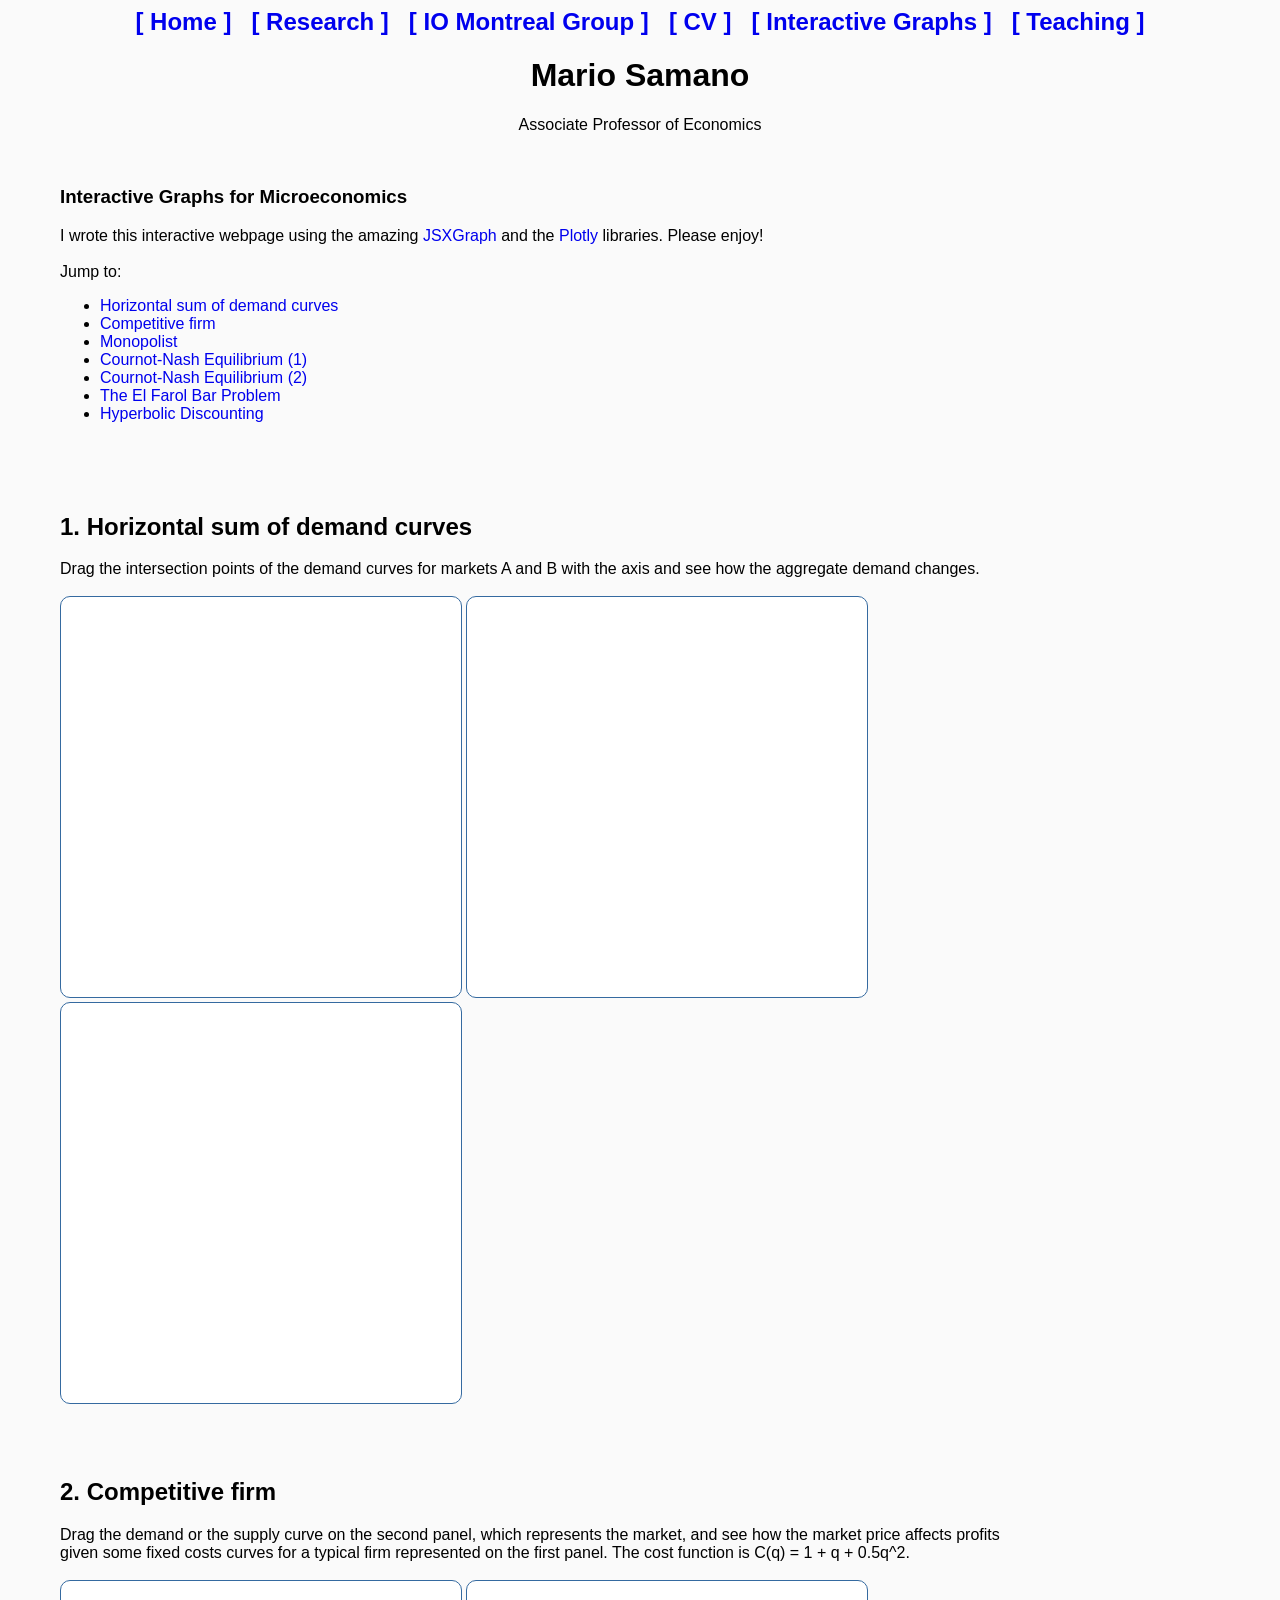
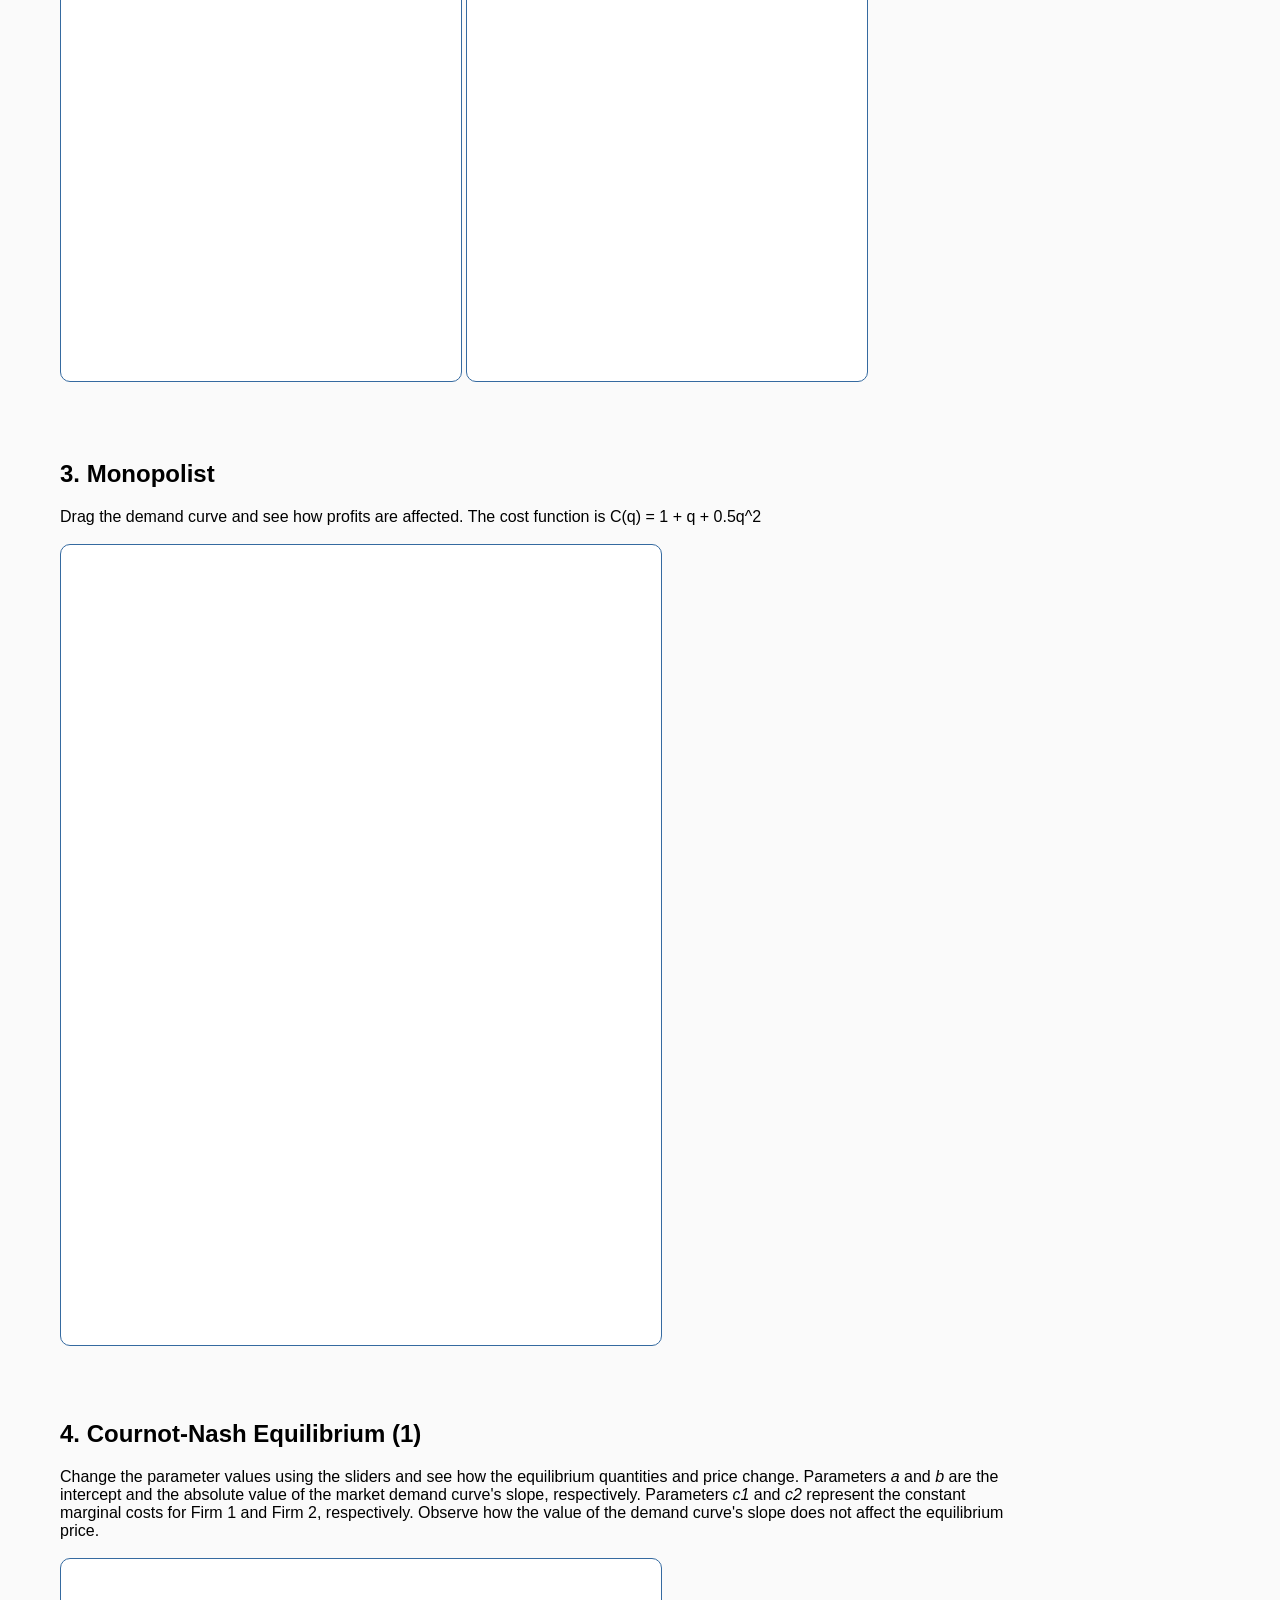
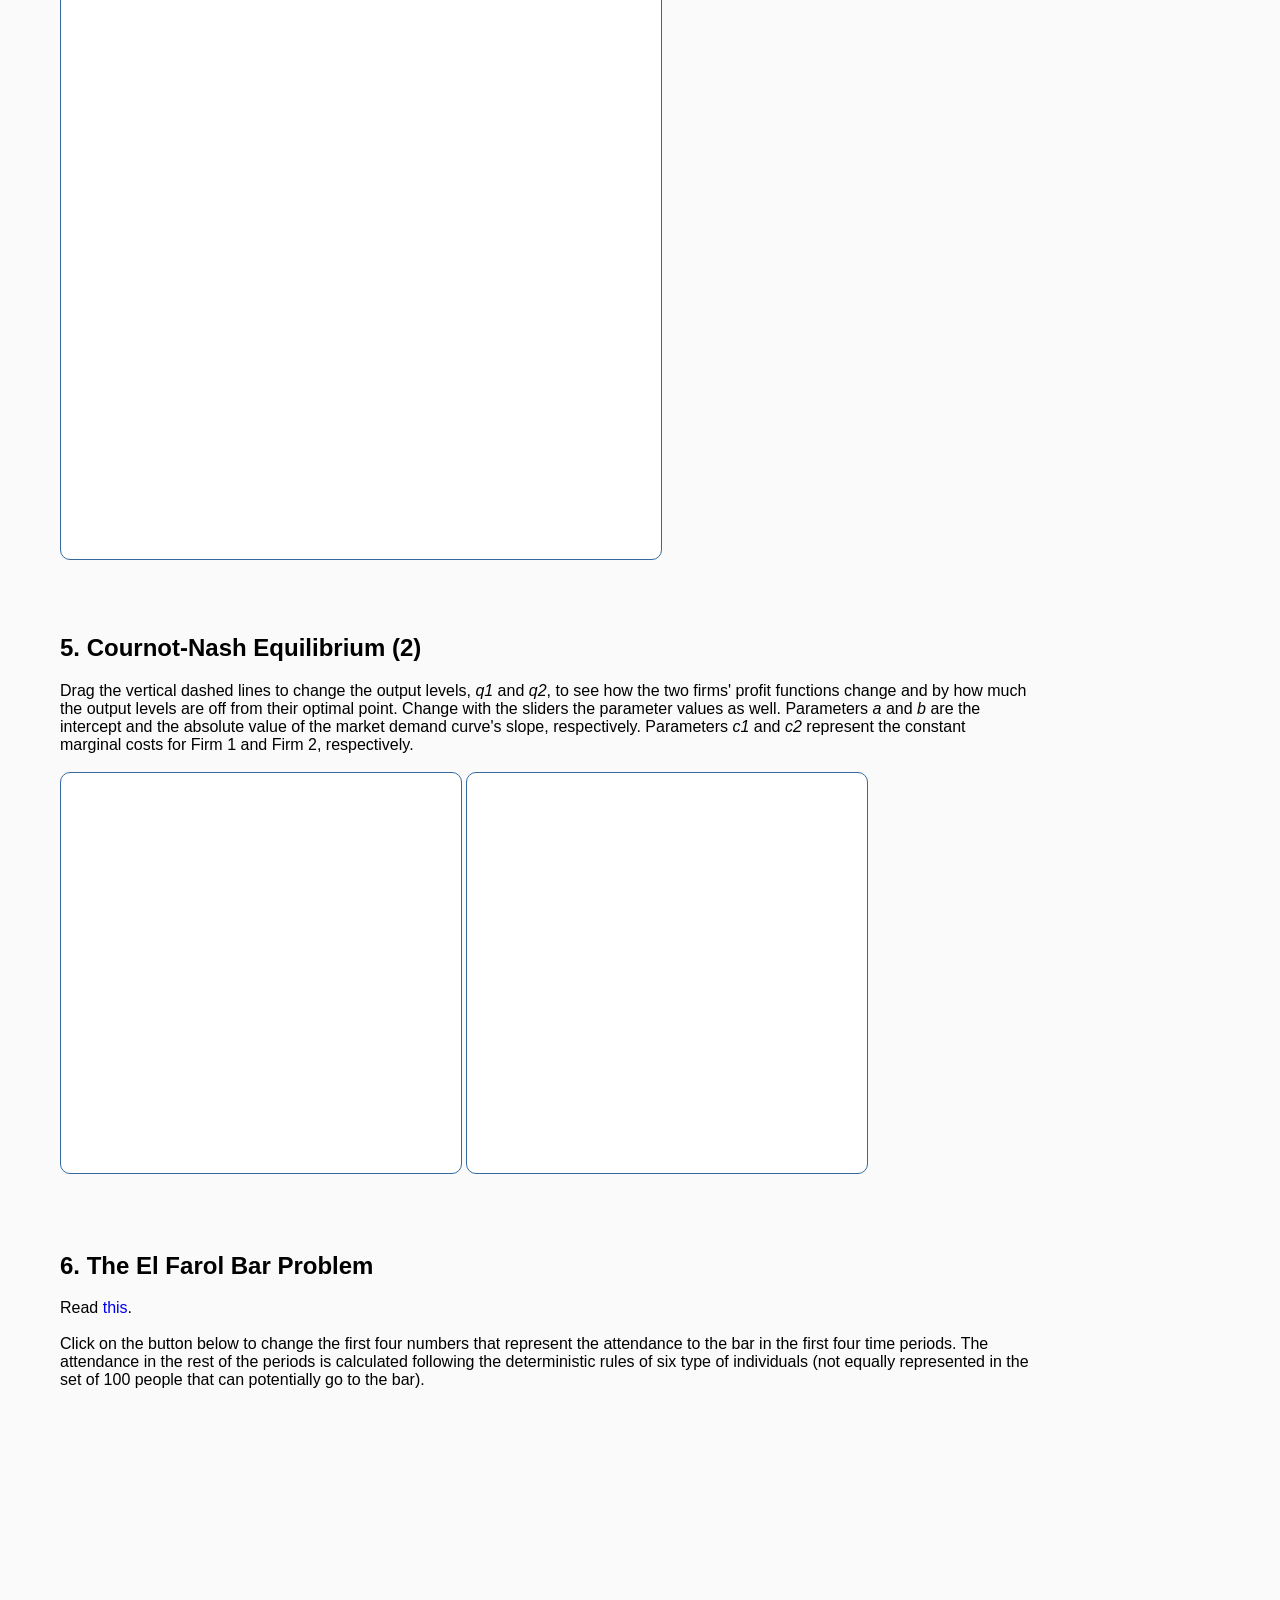
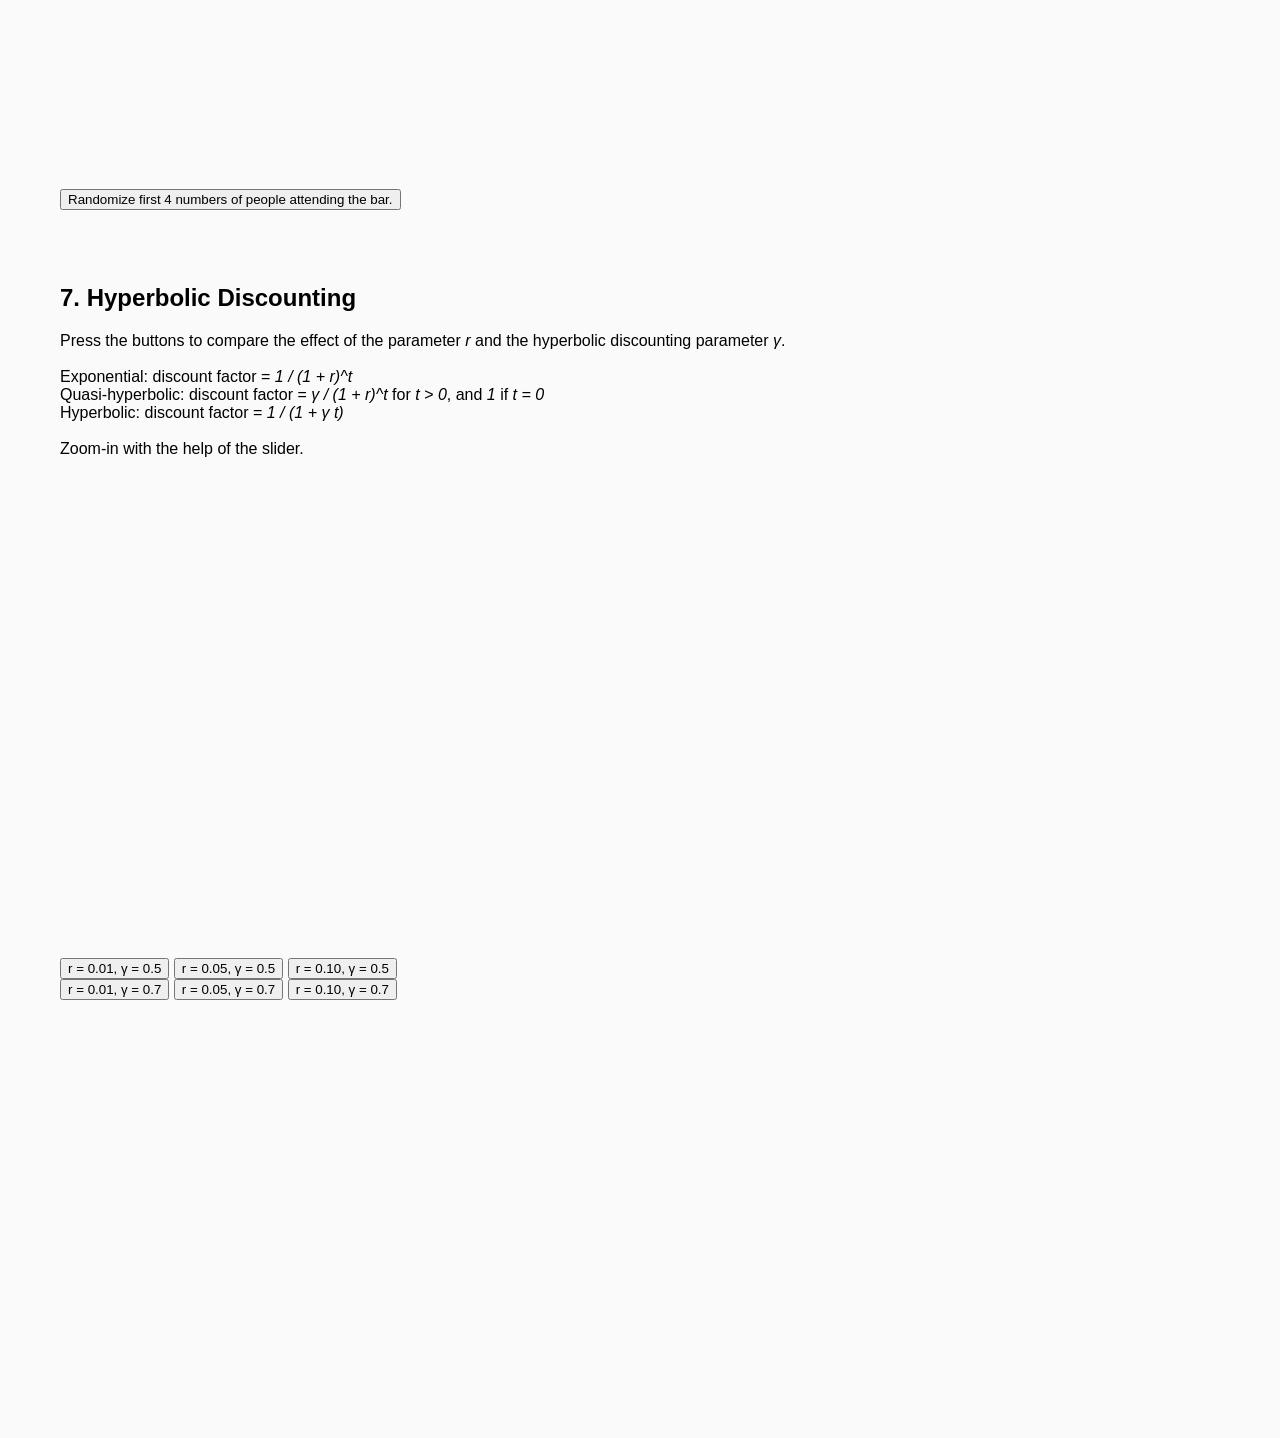
==== animation.html @ 63b977c5 "Add files via upload" ====
<html>

<head>
	<meta name="theme-color" content="#FF5252">
	<link rel="shortcut icon" type="image/x-icon" href="favicon.ico" />
	<link rel = "stylesheet" href = "menus.css">
	
  <!-- Google tag (gtag.js) -->
  <script async src="https://www.googletagmanager.com/gtag/js?id=G-Q2PEESEPNC"></script>
  <script>
    window.dataLayer = window.dataLayer || [];
    function gtag(){dataLayer.push(arguments);}
    gtag('js', new Date());

    gtag('config', 'G-Q2PEESEPNC');
  </script>
	

	<link rel="stylesheet" type="text/css" href="jsxgraph.css" />
	<script type="text/javascript" src="jsxgraphcore.js"></script>

	<script src="https://cdn.plot.ly/plotly-latest.min.js"></script>

</head>

<title>Mario Samano</title>  
 
<center> 
<h2>
<a href="index.html">[ Home ]</a>&nbsp;&nbsp;
<a href="research.html">[ Research ]</a>&nbsp;&nbsp;
<a href="IOMontrealGroup.html">[ IO Montreal Group ]</a>&nbsp;&nbsp;            
<a href="cv.html" target="_blank">[ CV ]</a>&nbsp;&nbsp;
<a href="animation.html">[ Interactive Graphs ]</a>&nbsp;&nbsp;
<a href="teaching.html">[ Teaching ]</a>
</h2>
<h1 class="myfont"><a href = "index.html" style="text-decoration: none">
<font color = "000000">Mario Samano</font></a></h1> 
Associate Professor of Economics <BR> 

</center> 

 
<table cellpadding=50 width = "85%"> 
<tr> 


<td rowspan="3" align="left" width = "95%"> 
<h3> Interactive Graphs for Microeconomics </h3>

I wrote this interactive webpage using the amazing <a href = http://jsxgraph.uni-bayreuth.de/wp/ target="_blank">JSXGraph</a> and the <a href="https://plot.ly/javascript/" target="_blank">Plotly</a> libraries. Please enjoy!
<br><br>
Jump to: <br>
<ul>
  <li>
    <a href = "#example1"> Horizontal sum of demand curves</a>
  </li>
  <li>
    <a href = "#example2"> Competitive firm</a>
  </li>
  <li>
    <a href = "#example3"> Monopolist</a>
  </li>
  <li>
    <a href = "#example4"> Cournot-Nash Equilibrium (1)</a>
  </li>
  <li>
    <a href = "#example5"> Cournot-Nash Equilibrium (2)</a>
  </li>
  <li>
    <a href = "#example6"> The El Farol Bar Problem</a>
  </li>
  <li>
  	<a href = "#example7"> Hyperbolic Discounting</a>
  </li>
</ul>



<br><br><br>


<h2 id="example1">
1. <b>Horizontal sum of demand curves</b></h2> Drag the intersection points of the demand curves for markets A and B with the axis 
and see how the aggregate demand changes.<br><br>
<div id="demandA" class="jxgbox"
     style="display:inline-block; width:400px; height:400px;"></div>
<div id="demandB" class="jxgbox"
     style="display:inline-block; width:400px; height:400px;"></div>
<div id="aggregateDemand" class="jxgbox"
     style="display:inline-block; width:400px; height:400px;"></div>

<script type="text/javascript">

  var demandA = JXG.JSXGraph.initBoard('demandA',
                                     {boundingbox: [-0.1, 4, 4, -0.2],
                                      keepaspectratio: true, axis: true,
									  showCopyright: false, showNavigation: false});
  var demandB = JXG.JSXGraph.initBoard('demandB',
                                     {boundingbox: [-0.1, 4, 4, -0.2],
                                      keepaspectratio: true, axis: true,
									  showCopyright: false, showNavigation: false});
  var aggregateDemand = JXG.JSXGraph.initBoard('aggregateDemand',
                                     {boundingbox: [-0.1, 4, 10, -0.2],
                                      keepaspectratio: false, axis: true,
									  showCopyright: false, showNavigation: false});
  demandA.addChild(aggregateDemand);
  demandA.addChild(demandB);
  demandB.addChild(aggregateDemand);
  demandB.addChild(demandA);
  demandA.create('text', [0.1, 3.7, 'price']);
  demandA.create('text', [3.5, 0.1, 'quantity']);
  demandB.create('text', [0.1, 3.7, 'price']);
  demandB.create('text', [3.5, 0.1, 'quantity']);
  aggregateDemand.create('text', [0.1, 3.7, 'price']);
  aggregateDemand.create('text', [3.5, 0.1, 'quantity']);
  var demandAx = demandA.create('axis', [[0,0], [1,0]], {strokeColor: 'black'});
  var demandAy = demandA.create('axis', [[0,0], [0,1]], {strokeColor: 'black'});
  var demandBx = demandB.create('axis', [[0,0], [1,0]], {strokeColor: 'black'});
  var demandBy = demandB.create('axis', [[0,0], [0,1]], {strokeColor: 'black'});
  var demand1Y = demandA.create('point', [0, 3], {withLabel: true, name: 'drag me'});
  var demand1X = demandA.create('point', [2, 0], {withLabel: true, name: 'drag me'});
  var demand1 = demandA.create('line', [demand1X, demand1Y], {withLabel: true, name: 'demand A', strokeColor: 'red'});
  var demand2Y = demandB.create('point', [0, 3.5], {withLabel: true, name: 'drag me'});
  var demand2X = demandB.create('point', [3, 0], {withLabel: true, name: 'drag me'});
  var demand2 = demandB.create('line', [demand2X, demand2Y], {withLabel: true, name: 'demand B', strokeColor: 'green'});
  var demandAIntersectionX = demandA.create('intersection', [demandAx, demand1, 0], {withLabel: false, visible: true});
  var demandAIntersectionY = demandA.create('intersection', [demandAy, demand1, 0], {withLabel: false, visible: true});
  var demandBIntersectionX = demandB.create('intersection', [demandBx, demand2, 0], {withLabel: false, visible: true});
  var demandBIntersectionY = demandB.create('intersection', [demandBy, demand2, 0], {withLabel: false, visible: true});
  var horizontalSegmentA = demandA.create('line', [[0, function() {return Math.min(demandAIntersectionY.Y(), demandBIntersectionY.Y());}], 
  	[1, function() {return Math.min(demandAIntersectionY.Y(), demandBIntersectionY.Y());}]], {dash: 2});
  var horizontalSegmentB = demandB.create('line', [[0, function() {return Math.min(demandAIntersectionY.Y(), demandBIntersectionY.Y());}], 
  	[1, function() {return Math.min(demandAIntersectionY.Y(), demandBIntersectionY.Y());}]], {dash: 2});
  var horizontalSegmentAIntersection = demandA.create('intersection', [horizontalSegmentA, demand1], {withLabel: false, visible: false});
  var horizontalSegmentBIntersection = demandB.create('intersection', [horizontalSegmentB, demand2], {withLabel: false, visible: false});
  var demandAggregateUpper = aggregateDemand.create('segment', [[0, function() {return Math.max(demandAIntersectionY.Y(), demandBIntersectionY.Y());}], 
  	[function() {return Math.max(horizontalSegmentAIntersection.X(), horizontalSegmentBIntersection.X());} , function() {return Math.min(demandAIntersectionY.Y(), demandBIntersectionY.Y());}]], {withLabel: true, name: 'Aggregate demand', strokeColor: 'black'} );
  var demandAggregateLower = aggregateDemand.create('segment', [[function() {return Math.max(horizontalSegmentAIntersection.X(), horizontalSegmentBIntersection.X());}, function() {return Math.min(demandAIntersectionY.Y(), demandBIntersectionY.Y());}], 
  	[function() {return demandAIntersectionX.X() + demandBIntersectionX.X();}, 0]], {withLabel: true, name: '', strokeColor: 'black'} );
  var demandAggregateHorizontal = aggregateDemand.create('line', [[0, function() {return Math.min(demandAIntersectionY.Y(), demandBIntersectionY.Y());}],
   [1, function() {return Math.min(demandAIntersectionY.Y(), demandBIntersectionY.Y());}]], {dash: 2});
</script>

<br><br><br><br>

<h2 id="example2">
2. <b>Competitive firm</b></h2> Drag the demand or the supply curve on the second panel, which 
represents the market, and see how the market price affects profits given some fixed costs curves 
for a typical firm represented on the first panel. The cost function is C(q) = 1 + q + 0.5q^2.<br><br>
<div id="firm" class="jxgbox"
     style="display:inline-block; width:400px; height:400px;"></div>
<div id="mkt" class="jxgbox"
     style="display:inline-block; width:400px; height:400px;"></div>

<script type="text/javascript">

  var mkt = JXG.JSXGraph.initBoard('mkt',
                                     {boundingbox: [-0.1, 4, 4, -0.2],
                                      keepaspectratio: true, axis: true,
									  showCopyright: false, showNavigation: false});
  var firm = JXG.JSXGraph.initBoard('firm',
                                     {boundingbox: [-0.1, 4, 4, -0.2],
                                      keepaspectratio: true, axis: true,
									  showCopyright: false, showNavigation: false});
  mkt.addChild(firm);
  firm.create('text', [0.1, 3.7, 'price']);
  firm.create('text', [3.5, 0.1, 'quantity']);
  mkt.create('text', [0.1, 3.7, 'price']);
  mkt.create('text', [3.5, 0.1, 'quantity']);
  var supply = mkt.create('line', [[0,0],[1,2]], {withLabel: true, name: 'supply'});
  var demand = mkt.create('line', [[0,5],[5,0]], {withLabel: true, name: 'demand', strokeColor: 'red'});
  var eqm_compet = mkt.create('intersection', [supply, demand, 0]);
  var mktPrice = mkt.create('segment', [[0,function() {return eqm_compet.Y();}], eqm_compet], {dash: 2, strokeColor: 'black'});
  var MR = firm.create('segment', [[0, function() {return eqm_compet.Y();}],[5, function() {return eqm_compet.Y();}]], {withLabel: true, name: 'MR', strokeColor: 'black'} );
  var aa = 1.0;
  var bb = 1.0;
  var cc = 1.0;
  var AC = firm.create('curve', [function(x){return x;}, function(x){ return aa + 0.5*bb*x + cc/x;}, 0,5], {withLabel: true, name:'AC', strokeColor: 'green', strokeWidth:2});
  var MC = firm.create('curve', [function(x){return x;}, function(x){return aa + bb*x;}, 0, 5], {withLabel: true, name:'MC', strokeColor:'brown', strokeWidth:2}); 
  var A = firm.create('intersection', [MR, MC, 0]);
  // line perpendicular to x-axis to draw Revenue rectangle
  var revenueLine = firm.create('segment', [A, [function() {return A.X();}, 0]], {visible: false}); 
  // find intersection with AC curve to find the Cost rectangle
  var B = firm.create('intersection', [revenueLine, AC, 0]);
  var profitLine = firm.create('segment', [B, [0, function() {return B.Y();}]]);  
  // to complete profit rectangle when profits < 0
  var profitNegatRevDeLine = firm.create('segment', [A, B]);  
  // calculate area
  firm.create('text',[3,1,
   function(){return 'profits = '+(A.X()*(A.Y()-B.Y())).toFixed(2);}]);
   var C = firm.create('point', [0, function(){return B.Y();} ]);
   var D = firm.create('point', [0, function(){return A.Y();} ]);
   var E = firm.create('point', [function(){return A.X();} , 0]);
   var F = firm.create('point', [0, 0]);
  firm.create('polygon',[A, B, C, D], {withLabel: true, name: 'profits'});
  firm.create('polygon',[A, E, F, D], {fillColor: 'blue'});
  firm.create('polygon',[B, E, F, C], {withLabel: true, name: 'costs', fillColor: 'red'});
</script>

<br><br><br><br>


<h2 id="example3">
3. <b>Monopolist</b></h2> Drag the demand curve and see how profits are affected. The cost function is C(q) = 1 + q + 0.5q^2<br><br>
<div id="mono" class="jxgbox"
     style="display:inline-block; width:600px; height:800px;"></div>

<script type="text/javascript">

  var mono = JXG.JSXGraph.initBoard('mono',
                                     {boundingbox: [-0.1, 6, 5, 0.1],
                                      keepaspectratio: true, axis: true,
									  showCopyright: false, showNavigation: false});
  var ax = mono.create('axis', [[0,0], [1,0]], {strokeColor: 'black'});
  var ay = mono.create('axis', [[0,0], [0,1]], {strokeColor: 'black'});
  mono.create('text', [0.1, 5.7, 'price']);
  mono.create('text', [4.5, 0.1, 'quantity']);
  var demandIntersectionXparam = 5.5;
  var demandmono = mono.create('line', [[0,demandIntersectionXparam],[demandIntersectionXparam,0]], {withLabel: true, name:'demand'});
  var demandIntersectionX = mono.create('intersection', [ax, demandmono, 0], {withLabel: false, visible: false});
  var demandIntersectionY = mono.create('intersection', [ay, demandmono, 0], {withLabel: false, visible: false});
  var MRmono = mono.create('segment', [[0, function() {return demandIntersectionY.Y();}],[function() {return 0.5*demandIntersectionX.X();}, 0]],
			{withLabel: true, name:'MR', strokeColor:'black'});
  var aa = 1.0;
  var bb = 1.0;
  var cc = 1.0;
  var ACmono = mono.create('curve', [function(x){return x;}, function(x){ return aa + 0.5*bb*x + cc/x;}, 0,5], {withLabel: true, name:'AC', strokeColor:'green', strokeWidth:2});
  // find the min AC to pass the MC curve through that point, the min from function above is at (minACx,minACy)
  var MCmono = mono.create('curve', [function(x){return x;}, function(x){return aa + bb*x;}, 0, 5], {withLabel: true, name:'MC', strokeColor:'brown', strokeWidth:2});
  var MRMC = mono.create('intersection', [MRmono, MCmono, 0]);
  // line perpendicular to x-axis to draw Revenue rectangle
  var revenueLinemono = mono.create('line', [MRMC, [function() {return MRMC.X();}, 0]], {visible:false}); 
  // find intersection with AC curve to find the Cost rectangle
  var RevAC = mono.create('intersection', [revenueLinemono, ACmono, 0]);
  // find intersection with demand curve
  var RevD = mono.create('intersection', [revenueLinemono, demandmono, 0]);
  var RevXaxis = mono.create('intersection', [revenueLinemono, ax, 0]);
  var profitLinemono = mono.create('segment', [RevAC, RevD]);
  // calculate area
  mono.create('text',[3,1.2,
   function(){return 'profits = '+(MRMC.X()*(RevD.Y()-RevAC.Y())).toFixed(2);}]);
   var G = mono.create('point', [0, function(){return RevAC.Y();} ]);
   var H = mono.create('point', [0, function(){return RevD.Y();} ]);
   var pointOrigin = mono.create('point', [0,0]);
  mono.create('polygon',[RevD, RevAC, G, H], {withLabel: true, name: 'profits'});
  mono.create('polygon', [RevD, RevXaxis, pointOrigin, H], {fillColor: 'blue'});
  mono.create('polygon', [RevAC, RevXaxis, pointOrigin, G], {withLabel: true, name: 'costs', fillColor: 'red'});

</script>

<br><br><br><br>

<h2 id="example4">
4. <b>Cournot-Nash Equilibrium (1)</b></h2> Change the parameter values using the sliders
and see how the equilibrium quantities and price change. Parameters <i>a</i> and <i>b</i> 
are the intercept and the absolute value of the market demand curve's slope, respectively. Parameters 
<i>c1</i> and <i>c2</i> represent the constant marginal costs for Firm 1 and Firm 2, respectively. 
Observe how the value of the demand curve's slope does not affect the equilibrium price. <br><br>
<div id="cournot" class="jxgbox"
     style="display:inline-block; width:600px; height:600px;"></div>

<script type="text/javascript">

  var cournot = JXG.JSXGraph.initBoard('cournot',
                                     {boundingbox: [-1, 10, 10, -5],
                                      keepaspectratio: true, axis: true,
									  showCopyright: false, showNavigation: false});
  var ax = cournot.create('axis', [[0,0], [1,0]], {strokeColor: 'black'});
  var ay = cournot.create('axis', [[0,0], [0,1]], {strokeColor: 'black'});
  cournot.create('text', [-0.7, 9, 'q2']);
  cournot.create('text', [12, -0.5, 'q1']);
  var aCournot1 = cournot.create('slider',[[1,-1],[4,-1],[11,12,14]],{name:'a',snapWidth:0.005});
  var bCournot1 = cournot.create('slider',[[1,-2],[4,-2],[0,0.5,2]],{name:'b',snapWidth:0.005});
  var c1cournot = cournot.create('slider',[[1,-3],[4,-3],[0,0.5,2]],{name:'c1',snapWidth:0.005});
  var c2cournot = cournot.create('slider',[[1,-4],[4,-4],[0,0.7,2]],{name:'c2',snapWidth:0.005});
  var reaction2 = cournot.create('segment',
                 [[0, function(){return (aCournot1.Value() - c2cournot.Value()) / (2 * bCournot1.Value());}],
                 [function(){return (aCournot1.Value()-c2cournot.Value())/bCournot1.Value();}, 0]
                 ], {withLabel: true, name: 'Firm 2\'s reaction curve'});
  var reaction1 = cournot.create('segment',
                 [[0, function(){return (aCournot1.Value()-c1cournot.Value())/(bCournot1.Value());}],
                 [function(){return (aCournot1.Value() - c1cournot.Value())/(2 * bCournot1.Value());}, 0]
                 ], {withLabel: true, name: 'Firm 1\'s reaction curve', strokeColor: 'red'});
  var eqmcournot = cournot.create('intersection', [reaction1, reaction2, 0]);
  cournot.create('text', [10,6,'eqm. values:']);
  cournot.create('text',[10,5,function(){return 'q1* = '+eqmcournot.X().toFixed(3);}]);
  cournot.create('text',[10,4,function(){return 'q2* = '+eqmcournot.Y().toFixed(3);}]);
  cournot.create('text',[10,3,function(){return 'p* = '+(aCournot1.Value() - bCournot1.Value()*(eqmcournot.X()+eqmcournot.Y())).toFixed(3);}]);
</script>


<br><br><br><br>


<h2 id="example5">
5. <b>Cournot-Nash Equilibrium (2)</b></h2> Drag the vertical dashed lines to change the output levels, <i>q1</i> and <i>q2</i>, to see how the two firms' profit functions change and by how much the output levels are off from their optimal point. Change with the sliders the parameter values as well.
Parameters <i>a</i> and <i>b</i> 
are the intercept and the absolute value of the market demand curve's slope, respectively. Parameters 
<i>c1</i> and <i>c2</i> represent the constant marginal costs for Firm 1 and Firm 2, respectively. <br><br>
<div id="profitsA" class="jxgbox"
     style="display:inline-block; width:400px; height:400px;"></div>
<div id="profitsB" class="jxgbox"
     style="display:inline-block; width:400px; height:400px;"></div>
<script type="text/javascript">

  var profitsA = JXG.JSXGraph.initBoard('profitsA',
                                     {boundingbox: [-1, 40, 15, -15],
                                      keepaspectratio: false, axis: true,
                    showCopyright: false, showNavigation: false});
  var profitsB = JXG.JSXGraph.initBoard('profitsB',
                                     {boundingbox: [-1, 40, 15, -15],
                                      keepaspectratio: false, axis: true,
                    showCopyright: false, showNavigation: false});
  profitsA.addChild(profitsB);
  profitsB.addChild(profitsA);
  profitsA.create('text', [0.1, 37, 'profits 1']);
  profitsA.create('text', [12, 1, 'quantity']);
  profitsB.create('text', [0.1, 37, 'profits 2']);
  profitsB.create('text', [12, 1, 'quantity']);
  var profitsAx = profitsA.create('axis', [[0,0], [1,0]], {strokeColor: 'black'});
  var profitsAy = profitsA.create('axis', [[0,0], [0,1]], {strokeColor: 'black'});
  var profitsBx = profitsB.create('axis', [[0,0], [1,0]], {strokeColor: 'black'});
  var profitsBy = profitsB.create('axis', [[0,0], [0,1]], {strokeColor: 'black'});
  var a = profitsA.create('slider',[[1, -5],[4, -5],[11, 13, 14]],{name:'a',snapWidth:0.005});
  var b = profitsA.create('slider',[[1, -8],[4, -8],[0.75, 1, 1.25]],{name:'b',snapWidth:0.005});
  var c1 = profitsA.create('slider',[[1, -11],[4, -11],[0, 1, 2]],{name:'c1',snapWidth:0.005});
  var c2 = profitsB.create('slider',[[1, -5],[4, -5],[0, 1, 2]],{name:'c2',snapWidth:0.005});
  var vertical1 = profitsA.create('line', [[4, 4], [4, 0]], {withLabel: true, name: 'drag me', fontColor: 'red', visible: true, dash: 2, strokeColor: 'gray'});
  var q1 = profitsA.create('intersection', [vertical1, profitsAx, 0], {withLabel: true, name: 'q1'});
  var vertical2 = profitsB.create('line', [[4, 4], [4, 0]], {withLabel: true, name: 'drag me', visible: true, dash: 2, strokeColor: 'gray'});
  var q2 = profitsB.create('intersection', [vertical2, profitsBx, 0], {withLabel: true, name: 'q2'});  
  var profitsFunctionA = profitsA.create('curve', [function(x){return x;}, function(x){ return (a.Value() - b.Value() * (x + q2.X()) - c1.Value()) * x;}, 0, 15], {withLabel: true, name:'', strokeColor: 'darkgreen', strokeWidth:2});
  var profitsFunctionB = profitsB.create('curve', [function(x){return x;}, function(x){ return (a.Value() - b.Value() * (q1.X() + x) - c2.Value()) * x;}, 0, 15], {withLabel: true, name:'', strokeColor: 'darkblue', strokeWidth:2});
  var profitsA_Value = profitsA.create('intersection', [vertical1, profitsFunctionA, 0], {withLabel: true, visible: true, name: 'profits'})
  var profitsA_Segment = profitsA.create('segment', [profitsA_Value, [0, function(){ return profitsA_Value.Y()}]], {withLabel: false, dash: 2, strokeColor: 'gray'})
  var profitsB_Value = profitsB.create('intersection', [vertical2, profitsFunctionB, 0], {withLabel: true, visible: true, name: 'profits'})
  var profitsB_Segment = profitsB.create('segment', [profitsB_Value, [0, function(){ return profitsB_Value.Y()}]], {withLabel: false, dash: 2, strokeColor: 'gray'})
  profitsA.create('text',[10, 30, function(){return 'q1 = '+q1.X().toFixed(1);}]);
  profitsA.create('text',[10, 27, function(){return 'profits1 = '+profitsA_Value.Y().toFixed(1);}]);
  profitsB.create('text',[10, 30, function(){return 'q2 = '+q2.X().toFixed(1);}]);
  profitsB.create('text',[10, 27, function(){return 'profits2 = '+profitsB_Value.Y().toFixed(1);}]);
</script>


<br><br><br><br>

<h2 id="example6">
6. <b>The El Farol Bar Problem</b></h2> Read <a href="https://en.wikipedia.org/wiki/El_Farol_Bar_problem" target="_blank">this</a>. <br><br>

Click on the button below to change the first four numbers that represent the attendance to the bar in the first four time periods. The attendance in the rest of the periods is calculated following the deterministic rules of six type of individuals (not equally represented in the set of 100 people that can potentially go to the bar).

<div id = "farol" style = "width : 600px; height : 400px"></div>
<button onclick="javascript:randomize();">Randomize first 4 numbers of people attending the bar.</button>
<script>

	var T = 30;
	var i;
	var t = [0, 1, 2, 3];
	var threshold = 0.6;
  var N = 100; // THIS IS THE TOTAL AMOUNT OF PPL IN TOWN
	var peopleAttending = [Math.floor(N * Math.random()), Math.floor(N * Math.random()), Math.floor(N * Math.random()), Math.floor(N * Math.random())];

	// CREATE VECTOR FOR THE HORIZONTAL AXIS AND THE NUMBER OF PPL ATTENDING
	for (i = 4; i < T; i++) { 
    t.push(i);
    attendingThisPeriod = 0.0;
    // PEOPLE TYPE 1
    if ((0.7 * peopleAttending[i - 1] + 0.2 * peopleAttending[i - 2] + 0.1 * peopleAttending[i - 3]) < threshold * N) {
    	// IF NOT CROWDED...
    	attendingThisPeriod += 0.15 * N;
    } 
    // PEOPLE TYPE 2
    if (0.5 * peopleAttending[i - 2] + 0.5 * peopleAttending[i - 3] < threshold * N) {
      // IF NOT CROWDED...
      attendingThisPeriod += 0.25 * N;
    }
    // PEOPLE TYPE 3
    if (0.333 * (peopleAttending[i - 1] + peopleAttending[i - 2] + peopleAttending[i - 3]) < threshold * N) {
      // IF NOT CROWDED...
      attendingThisPeriod += 0.1 * N;
    }  
    // PEOPLE TYPE 4
    if (peopleAttending[i - 1] < threshold * N) {
      // IF NOT CROWDED...
      attendingThisPeriod += 0.3 * N;
    } 
    // PEOPLE TYPE 5
    if (peopleAttending[i - 4] < threshold * N) {
      // IF NOT CROWDED...
      attendingThisPeriod += 0.07 * N;
    }     
    // PEOPLE TYPE 6
    if (0.5 * peopleAttending[i - 1] + 0.5 * peopleAttending[i - 2] < threshold * N) {
      // IF NOT CROWDED...
      attendingThisPeriod += 0.03 * N;
    }     
    peopleAttending.push(attendingThisPeriod);
	}	

	var trace1 = {
	  x: t,
	  y: peopleAttending,
	  mode: 'lines+markers'
	};

	var data = [trace1];

	var layout = {
  	title: 'Number of people attending', 
  	xaxis: {
  		title: 'time'
  	},
  	yaxis: {
  		title: 'people',
      range: [-5, N + 5]
  	}
	};

	Plotly.plot('farol', data, layout);

  function randomize() {

    // CREATE DATA AGAIN
    peopleAttending = [Math.floor(N * Math.random()), Math.floor(N * Math.random()), Math.floor(N * Math.random()), Math.floor(N * Math.random())];
    // CREATE VECTOR FOR THE HORIZONTAL AXIS AND THE NUMBER OF PPL ATTENDING
    for (i = 4; i < T; i++) { 
      t.push(i);
      attendingThisPeriod = 0.0;
      // PEOPLE TYPE 1
      if ((0.7 * peopleAttending[i - 1] + 0.2 * peopleAttending[i - 2] + 0.1 * peopleAttending[i - 3]) < threshold * N) {
        // IF NOT CROWDED...
        attendingThisPeriod += 0.15 * N;
      } 
      // PEOPLE TYPE 2
      if (0.5 * peopleAttending[i - 2] + 0.5 * peopleAttending[i - 3] < threshold * N) {
        // IF NOT CROWDED...
        attendingThisPeriod += 0.25 * N;
      }
      // PEOPLE TYPE 3
      if (0.333 * (peopleAttending[i - 1] + peopleAttending[i - 2] + peopleAttending[i - 3]) < threshold * N) {
        // IF NOT CROWDED...
        attendingThisPeriod += 0.1 * N;
      }  
      // PEOPLE TYPE 4
      if (peopleAttending[i - 1] < threshold * N) {
        // IF NOT CROWDED...
        attendingThisPeriod += 0.3 * N;
      } 
      // PEOPLE TYPE 5
      if (peopleAttending[i - 4] < threshold * N) {
        // IF NOT CROWDED...
        attendingThisPeriod += 0.07 * N;
      }     
      // PEOPLE TYPE 6
      if (0.5 * peopleAttending[i - 1] + 0.5 * peopleAttending[i - 2] < threshold * N) {
        // IF NOT CROWDED...
        attendingThisPeriod += 0.03 * N;
      }     
      peopleAttending.push(attendingThisPeriod);
    } // END CREATING DATA  

    Plotly.animate('farol', {
      data: [{y: peopleAttending}],
      traces: [0],
      layout: {}
      }, {
      transition: {
        duration: 500,
        ease: 'cubic-in-out'
      }
    })
  } // END FUNCTION RANDOMIZE

</script>



<br><br><br><br>

<h2 id="example7">
7. <b>Hyperbolic Discounting</b></h2> Press the buttons to compare the effect of the parameter <em>r</em> and the hyperbolic discounting parameter <em>&gamma;</em>. 
<br><br>
Exponential: discount factor = <em>1 / (1 + r)^t</em>
<br>
Quasi-hyperbolic: discount factor = <em>&gamma; / (1 + r)^t</em> for <em>t > 0</em>, and <em>1</em> if <em>t = 0</em> 
<br>
Hyperbolic: discount factor = <em>1 / (1 + &gamma; t)</em>  
<br><br>
Zoom-in with the help of the slider.
<br>
<div id = "hyperbolic" style = "width : 700px; height : 500px"></div>
<button onclick="javascript:newGamma(0.01, 0.5);">r = 0.01, &gamma; = 0.5</button>
<button onclick="javascript:newGamma(0.05, 0.5);">r = 0.05, &gamma; = 0.5</button>
<button onclick="javascript:newGamma(0.10, 0.5);">r = 0.10, &gamma; = 0.5</button>
<br>
<button onclick="javascript:newGamma(0.01, 0.7);">r = 0.01, &gamma; = 0.7</button>
<button onclick="javascript:newGamma(0.05, 0.7);">r = 0.05, &gamma; = 0.7</button>
<button onclick="javascript:newGamma(0.10, 0.7);">r = 0.10, &gamma; = 0.7</button>

<script>

	var T = 50;
	var i;
	var gamma = 0.5;
	var r = 0.01;
	var t = [0];
	var delta_exp = [1];
	var delta_hyp = [1];
	var delta_qhyp = [1];
	
  for (i = 1; i < T; i++) {
    t.push(i);
 
		// EXPONENTIAL
		var temp = 1 / Math.pow(1 + r, i);
		delta_exp.push(temp);

		// QUASI-HYPERBOLIC
		delta_qhyp.push(gamma * temp);

		// HYPERBOLIC
		var temp = 1 / (1 + gamma * i);
		delta_hyp.push(temp);
	}
			
	var trace1 = {
	  x: t,
	  y: delta_exp,
		name: 'Exponential',
	  mode: 'lines',
	  line: {
	  	dash: 'dashdot'
	  }
	};

	var trace2 = {
	  x: t,
	  y: delta_qhyp,
		name: 'Quasi-hyperbolic',
	  mode: 'lines',
	  line: {
	  	dash: 'solid'
	  }
	};

	var trace3 = {
	  x: t,
	  y: delta_hyp,
		name: 'Hyperbolic',
	  mode: 'lines',
	  line: {
	  	dash: 'dash'
	  }
	};

	var data = [trace1, trace2, trace3];

	var layout = {
		title: 'Hyperbolic, Quasi-hyperbolic, and Exponential Discounting',
  	xaxis: {
  		title: 'Years to present',
  		rangeslider: {}
  	},
  	yaxis: {
  		title: 'Discount factor',
  	}
	};

	Plotly.plot('hyperbolic', data, layout);

	function newGamma(r, gamma)	{
		// CREATE FUNCTIONS AGAIN
		var T = 50;
		var i;
		var t = [0];
		var delta_exp = [1];
		var delta_hyp = [1];
		var delta_qhyp = [1];
		
	  for (i = 1; i < T; i++) {
	    t.push(i);

			// EXPONENTIAL
			var temp = 1 / Math.pow(1 + r, i);
			delta_exp.push(temp);

			// QUASI-HYPERBOLIC
			delta_qhyp.push(gamma * temp);

			// HYPERBOLIC
			var temp = 1 / (1 + gamma * i);
			delta_hyp.push(temp);
		}
					
		var trace1 = {
		  x: t,
		  y: delta_exp,
		};

		var trace2 = {
		  x: t,
		  y: delta_qhyp,
		};

		var trace3 = {
		  x: t,
		  y: delta_hyp,
		};

		var data = [trace1, trace2, trace3];

    Plotly.animate('hyperbolic', {
      data: data,
      layout: {}
      }, {
      transition: {
        duration: 300,
        ease: 'elastic-in'
      }
    })
	}

</script>












<!-- 
<br><br><br><br>
5. <b>Supply curve in electricity generation markets.</b> Change the parameter values using the sliders
and see how the equilibrium quantities and price change. Each parameter represents the specific technology price-quantity pair bid. <br><br>
<div id="supply" class="jxgbox"
    style="display:inline-block; width:600px; height:600px;"></div>

<script type="text/javascript">
  
  var supply = JXG.JSXGraph.initBoard('supply',
	  {boundingbox: [-1, 10, 10, -8],
    keepaspectratio: true, axis: true,
    showCopyright: false, showNavigation: false});
  var ax = supply.create('axis', [[0,0], [1,0]], {strokeColor: 'black'});
  var ay = supply.create('axis', [[0,0], [0,1]], {strokeColor: 'black'});
  supply.create('text', [-0.7, 9, 'p']);
  supply.create('text', [16, -0.5, 'q']);
  var q1 = supply.create('slider',[[1,-1],[4,-1],[0,5,7]],{name:'q1',snapWidth:0.01});
  var q2 = supply.create('slider',[[1,-2],[4,-2],[0,3,4]],{name:'q2',snapWidth:0.01});
  var q3 = supply.create('slider',[[1,-3],[4,-3],[0,5,6]],{name:'q3',snapWidth:0.01});
  var c1 = supply.create('slider',[[1,-4],[4,-4],[1,2.5,3]],{name:'c1',snapWidth:0.01});
  var c2 = supply.create('slider',[[1,-5],[4,-5],[3,2,4]],{name:'c2',snapWidth:0.01});
  var c3 = supply.create('slider',[[1,-6],[4,-6],[4,2.5,6]],{name:'c3',snapWidth:0.01});
  var demand = supply.create('slider',[[1,-7],[4,-7],[0,1,9]],{name:'demand',snapWidth:0.01});
  var mc1 = supply.create('segment',
													[[0, function(){return c1.Value();}],
													 [function(){return q1.Value();}, function(){return c1.Value();}]
													 ], {withLabel: true, name: 'Firm 1\'s bid', strokeColor: 'green'});
	supply.create('segment',
														[[function(){return q1.Value();}, function(){return c1.Value();}],
														 [function(){return q1.Value();}, function(){return c2.Value();}]
														 ], {withLabel: false, dash: 2});
  var mc2 = supply.create('segment',
													[[function(){return q1.Value();}, function(){return c2.Value();}],
		 [function(){return q1.Value()+q2.Value();}, function(){return c2.Value();}]
    ], {withLabel: true, name: 'Firm 2\'s bid', strokeColor: 'red'});
	supply.create('segment',
									[[function(){return q1.Value()+q2.Value();}, function(){return c2.Value();}],
									 [function(){return q1.Value()+q2.Value();}, function(){return c3.Value();}]
									 ], {withLabel: false, dash: 2});
	var mc3 = supply.create('segment',
									[[function(){return q1.Value()+q2.Value();}, function(){return c3.Value();}],
									[function(){return q1.Value()+q2.Value()+q3.Value();}, function(){return c3.Value();}]
									], {withLabel: true, name: 'Firm 3\'s bid', strokeColor: 'orange'});
  supply.create('segment',
									[[function(){return q1.Value()+q2.Value()+q3.Value();}, function(){return c3.Value();}],
									[function(){return q1.Value()+q2.Value()+q3.Value();}, 10]
									], {withLabel: false, dash: 2});
  // demand function
  var d = supply.create('segment', [[function(){return demand.Value();}, 0],[function(){return demand.Value();}, 10]]);
  // report p and q at eqm
	//var dMc1 = supply.create('intersection', [d, mc1, 0], {visible: false});
	//var dMc2 = supply.create('intersection', [d, mc2, 0], {visible: false});
	//var dMc3 = supply.create('intersection', [d, mc3, 0], {visible: false});
	
	supply.create('text', [10,-3,'eqm. values:']);
	supply.create('text', [10,-4,function(){return 'q* = '+eqm.X().toFixed(2);}]);
	supply.create('text', [10,-5,function(){return 'p* = '+eqm.Y().toFixed(2);}]);
  //var point1 = supply.create('point', [0,0]);
	//var point2 = supply.create('point', [0, function(){return c1.Value();}]);
	//var point3 = supply.create('point', [0, function(){return c2.Value();}]);
	
	// polygon 1
	//var point4 = supply.create('point', [function(){return dMc2.X();}, function(){return dMc2.Y();}]);
	//var point5 = supply.create('point', [function(){return dMc2.X();}, function(){return c1.Value();}]);
	//var polygonTemp2 = supply.create('polygon', [point2, point3, point4, point5]);
	// polygon 2
	//var point6 = supply.create('point', [function(){return q1.Value();}, function(){return c1.Value();}]);
	//var point7 = supply.create('point', [function(){return q1.Value();}, function(){return c2.Value();}]);
	//var point7p5 = supply.create('point', [function(){return dMc3.X();}, function(){return c2.Value();}]);
	//var point8 = supply.create('point', [function(){return dMc3.X();}, function(){return c3.Value();}]);
	//var point9 = supply.create('point', [0, function(){return c3.Value();}]);
		
													
	var eqm =	supply.create('point', [function(){return demand.Value();}, function(){
						if ( demand.Value() < q1.Value() ) {
						return c1.Value();
						} else {
						if ( demand.Value() > q1.Value() & demand.Value() < q1.Value()+q2.Value()) {
						return c2.Value();
						} else {
						if ( demand.Value() > q1.Value()+q2.Value() & demand.Value() < q1.Value()+q2.Value()+q3.Value()) {
						return c3.Value();
						}
						}
						}
						}
						]);
	var eqmLine = supply.create('segment', [[0,function(){return eqm.Y();}],[function(){return eqm.X();}, function(){return eqm.Y();}]], {dash: 3});
	var eqmYaxis = supply.create('intersection', [ay, eqmLine, 0], {visible: false});



</script>

-->

<br><br><br><br><br><br><br>
<br><br><br><br><br><br><br>
<br><br><br><br><br><br><br><br> 
</td>





<script type="text/javascript">
var gaJsHost = (("https:" == document.location.protocol) ? "https://ssl." 
: "http://www.");
document.write(unescape("%3Cscript src='" + gaJsHost + 
"google-analytics.com/ga.js' type='text/javascript'%3E%3C/script%3E"));
</script>
<script type="text/javascript">
try {
var pageTracker = _gat._getTracker("UA-597806-3");
pageTrack
---- menus.css ----
/* body {background-color:252525; color:ebebeb; font-family: sans-serif} */
body {background-color:#FAFAFA; color:000000; font-family: sans-serif}
/*a {color:FF8000 } /*93F572 */*/
a {color:000000 } /*93F572 */
.myfont {font-family: helvetica; font-size: 24pt}


        #wrapper { width: 300px; margin: 0 auto; }
        a:link
        {
            /*color: #FF8000;*/
            text-decoration: none;
        }
        a:visited
        {
            /*color: #FF8000;*/
        }
        a:hover
        {
            color: #0000FF; /*#ffe39f;*/
			font-weight: bold;
            text-decoration: underline;
        }
        a:active
        {
            color: #0000FF /*#990033;*/
            text-decoration: none;
            font-weight: bold;
        }
        #product-header
        {
            background: no-repeat center;
            height: 28px;
        }
        #product-footer
        {
            background: no-repeat center;
            height: 28px;
        }
        ul#product
        {
            margin: 0;
            padding: 0;
            list-style: none;
            background: repeat-y center;
        }
        ul#product li span
        {
		padding-left: 2em;
        }
        ul#product li.trigger
        {
            padding: .4em;
        }
        /* ul#product hover menu position override */
        ul#product .trigger ul.menu
        {
            margin-top: 1.2em;
            margin-left: 5em;
        }
        /* Boxes around the pop-up messages for papers abstracts */
        .trigger ul.menu
        {
            display: none;
            position: absolute;
            margin: 0;
            padding: .4em;
            list-style: none;
            background: repeat-y center;
            background-color: #E0E0E0; /*C04040;*/ 
            border: solid 1px #ccc;
            width: 30em;
        }
        .trigger ul.menu li
        {
            padding: .1em .5em;
        }
        .trigger ul.menu li a
        {
            display: block;
        }
        .trigger:hover
        {
            background: no-repeat center;
            /*background-color: 252525;*/
        }
        .trigger:hover ul.menu
        {
            display: block;
        }
button {
  /*position: absolute;*/
  top: 10px;
  left: 10px;
  z-index: 1;
}
---- jsxgraph.css ----
/*
    Copyright 2008-2021
        Matthias Ehmann,
        Michael Gerhaeuser,
        Carsten Miller,
        Bianca Valentin,
        Andreas Walter,
        Alfred Wassermann,
        Peter Wilfahrt

    This file is part of JSXGraph.

    JSXGraph is free software dual licensed under the GNU LGPL or MIT License.

    You can redistribute it and/or modify it under the terms of the

      * GNU Lesser General Public License as published by
        the Free Software Foundation, either version 3 of the License, or
        (at your option) any later version
      OR
      * MIT License: https://github.com/jsxgraph/jsxgraph/blob/master/LICENSE.MIT

    JSXGraph is distributed in the hope that it will be useful,
    but WITHOUT ANY WARRANTY; without even the implied warranty of
    MERCHANTABILITY or FITNESS FOR A PARTICULAR PURPOSE.  See the
    GNU Lesser General Public License for more details.

    You should have received a copy of the GNU Lesser General Public License and
    the MIT License along with JSXGraph. If not, see <http://www.gnu.org/licenses/>
    and <http://opensource.org/licenses/MIT/>.
 */

.jxgbox {
    /* for IE 7 */
    position: relative;
    overflow: hidden;
    background-color: #fff;
    border-style: solid;
    border-width: 1px;
    border-color: #356aa0;
    border-radius: 10px;
margin: 0px;
    -webkit-border-radius: 10px;
    -ms-touch-action: none;
    /* touch-action: none; */ /* Set with JavaScript */
}

.jxgbox svg text {
    cursor: default;
    -webkit-user-select: none;
    -moz-user-select: none;
    -ms-user-select: none;
    user-select: none;
}

.JXGtext {
    font-family: Courier, monospace;
    /**
     * The default font family is now set in
     * JXG.Options.text.cssdefaultstyle = 'font-family: Arial, Helvetica, Geneva, sans-serif;'
     */

    /* font-family: Arial, Helvetica, Geneva, sans-serif; */
    /* "background-color: transparent;" may produce artefacts in IE. Solution: setting a color explicitly. */

    background-color: transparent;
    /*background-color: rgba(255, 255, 255, 0.6);*/ /* From 1.2.4 */
    padding: 0;
    margin: 0;
}

.JXGinfobox {
    border-style: none;
    border-width: 0px;
    border-color: black;
}

/* CSS attributes will (permantely) overwrite attributes set in JSXGraph */
.JXGimage {
    /* opacity: 1.0; */
}

.JXGimageHighlight {
    /* opacity: 0.6; */
}

/* CSS rules for the navigation bar */

.JXG_navigation {
    position: absolute;
    right: 5px;
    bottom: 5px;

    z-index: 100;

    background-color: transparent;
    padding: 2px;
    font-size: 14px;
    cursor: pointer;
}

.JXG_navigation:hover {

}

.JXG_navigation_button {
    color: #666;
}

.JXG_navigation_button:hover {
    border-radius: 2px;
    background-color: #c0c0c0;
    background: rgba(184, 184, 184, 0.5);
}

/* CSS rules for the wrapping div in fullscreen mode */

.JXG_wrap_private:-moz-full-screen {
    background-color: #ccc;
    padding: 0;
    width: 100%;
    height: 100%;
}

.JXG_wrap_private:-webkit-full-screen {
    background-color: #ccc;
    padding: 0;
    width: 100%;
    height: 100%;
}

.JXG_wrap_private:fullscreen {
    background-color: #ccc;
    padding: 0;
    width: 100%;
    height: 100%;
}

.JXG_wrap_private:-ms-fullscreen {
    background-color: #ccc;
    padding: 0;
    width: 100%;
    height: 100%;
}
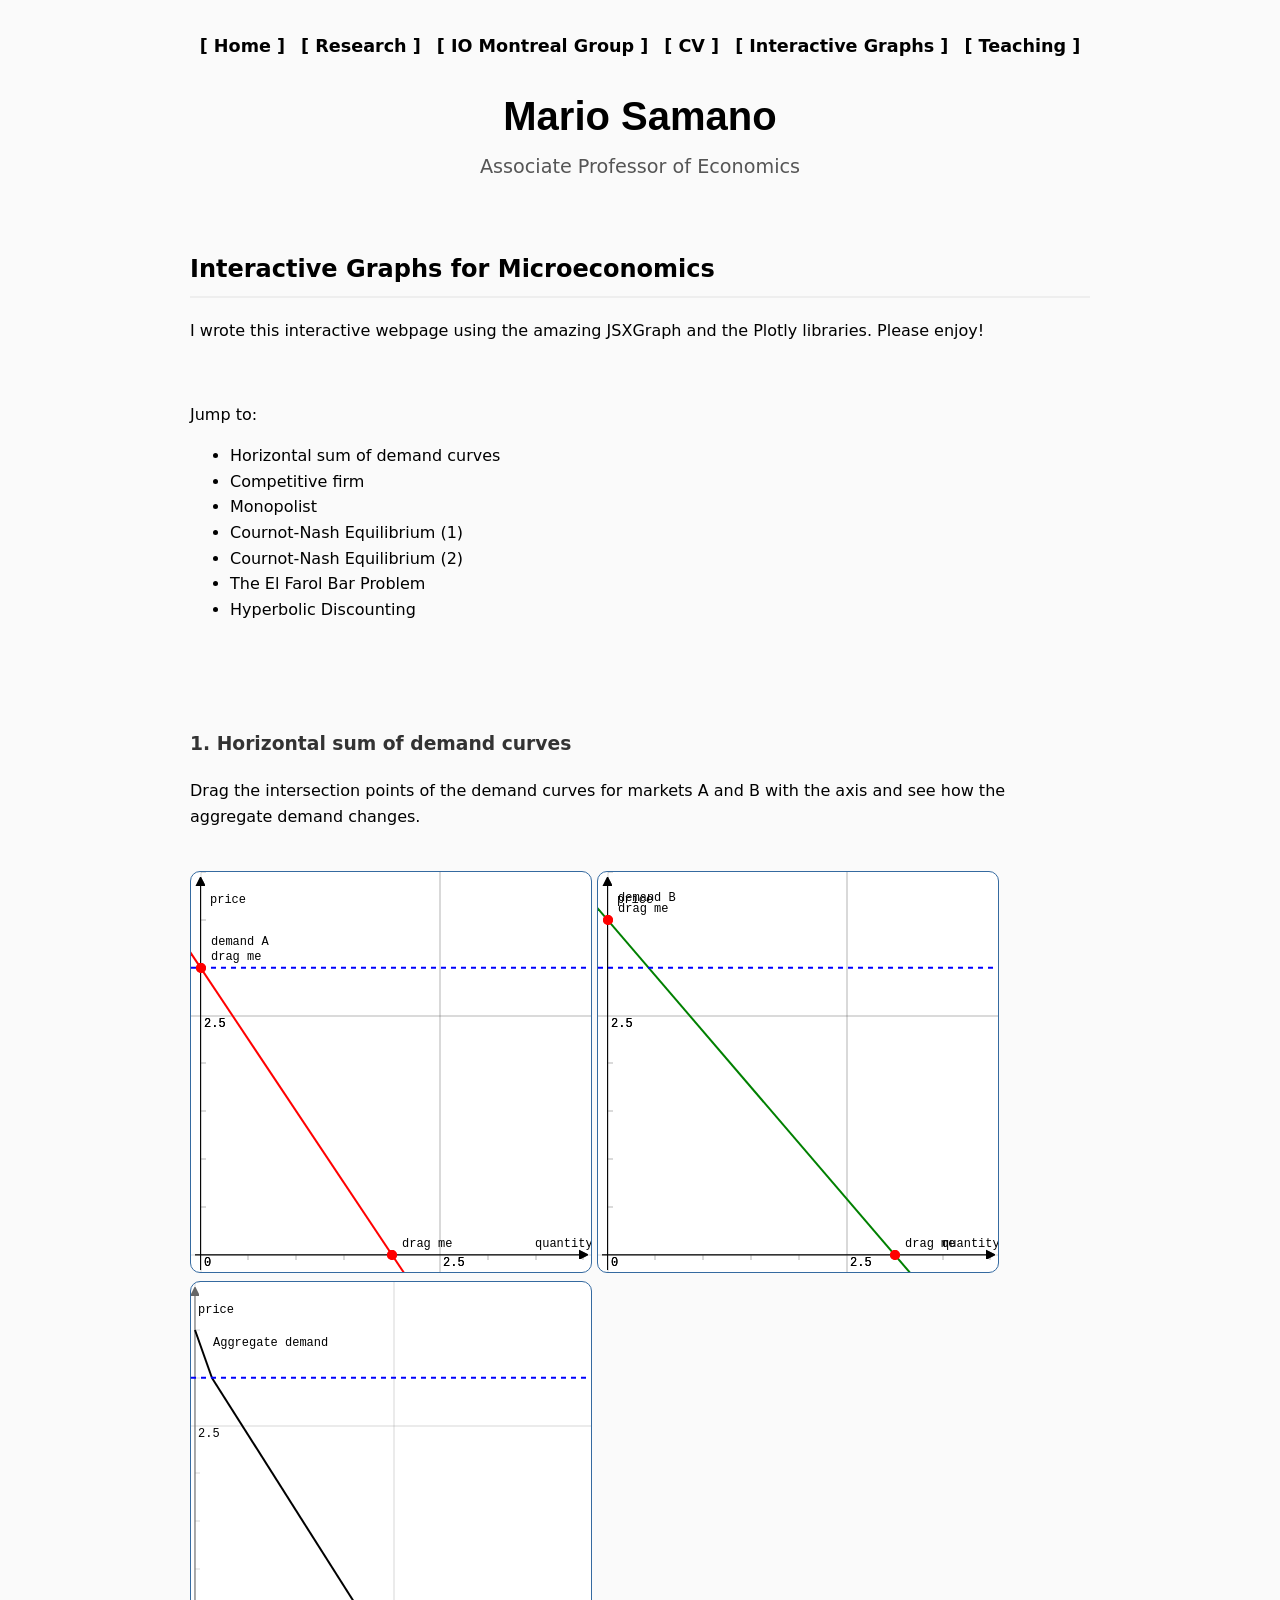
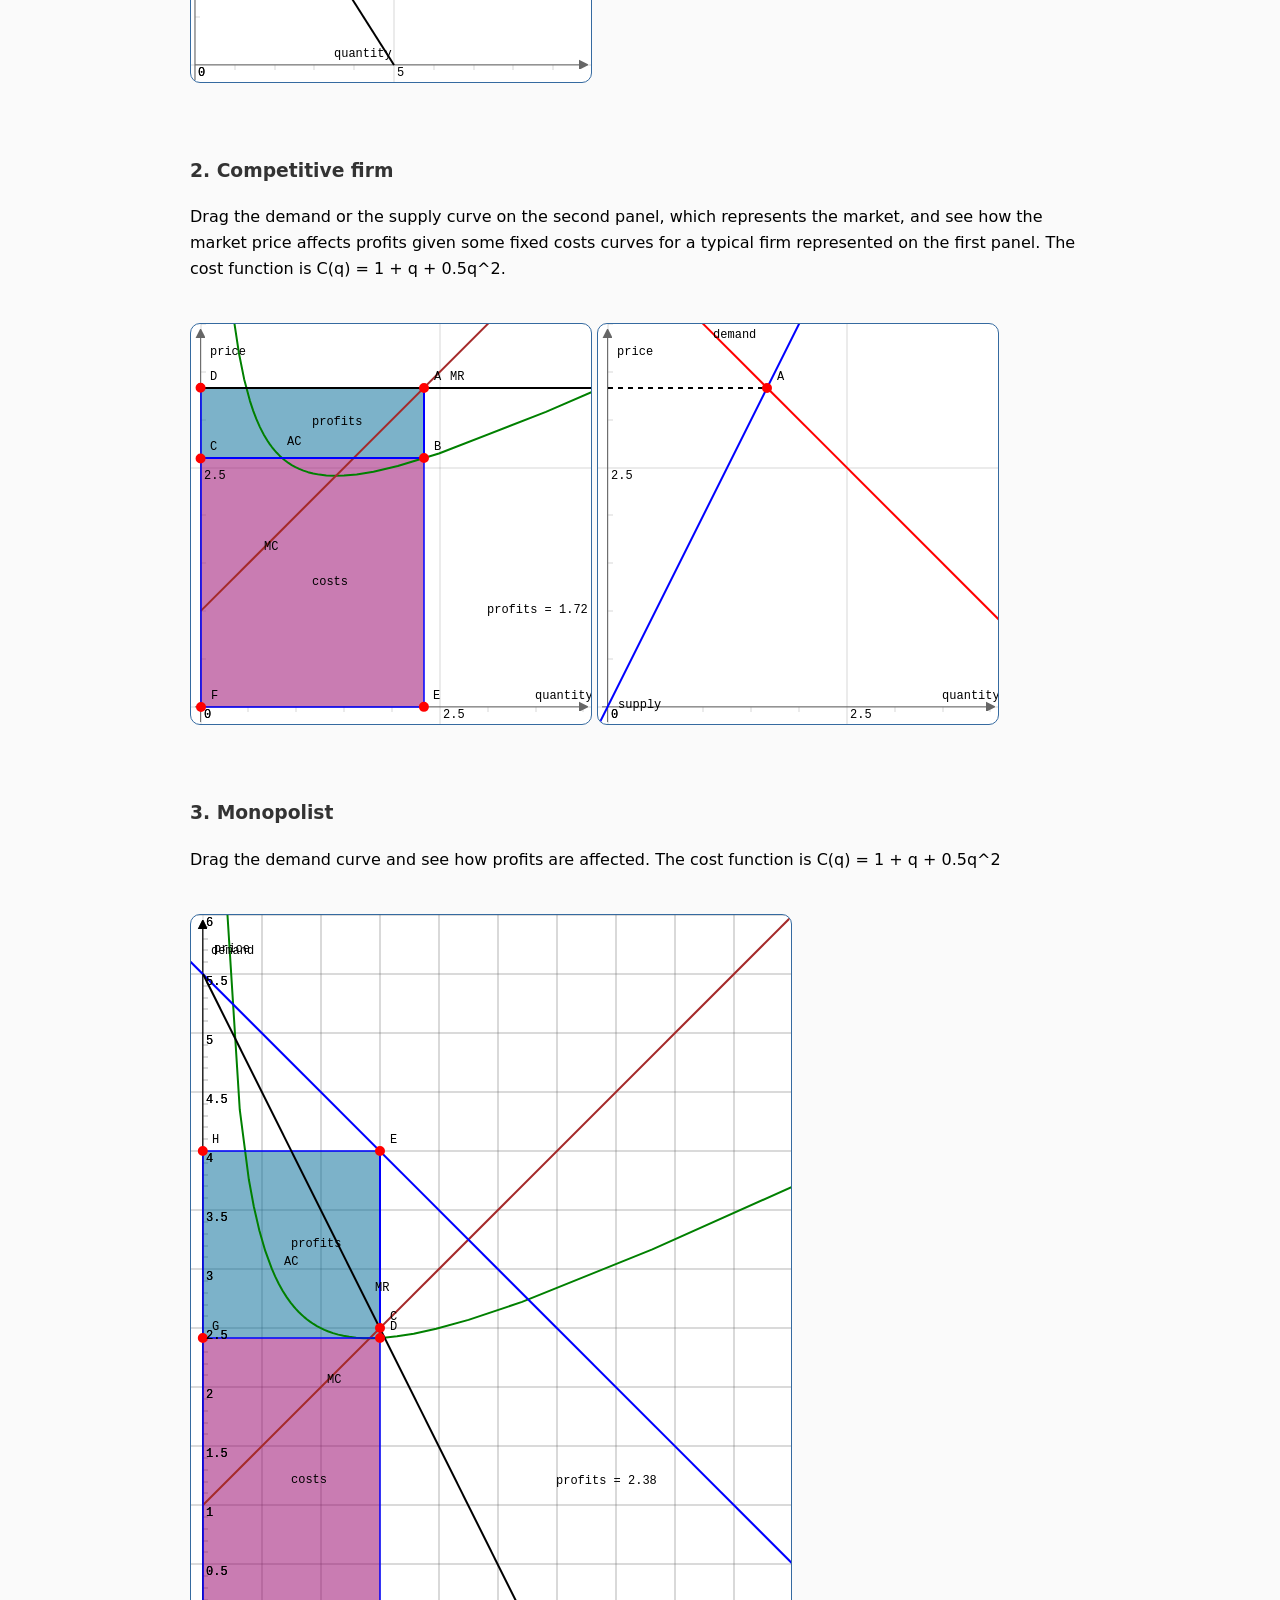
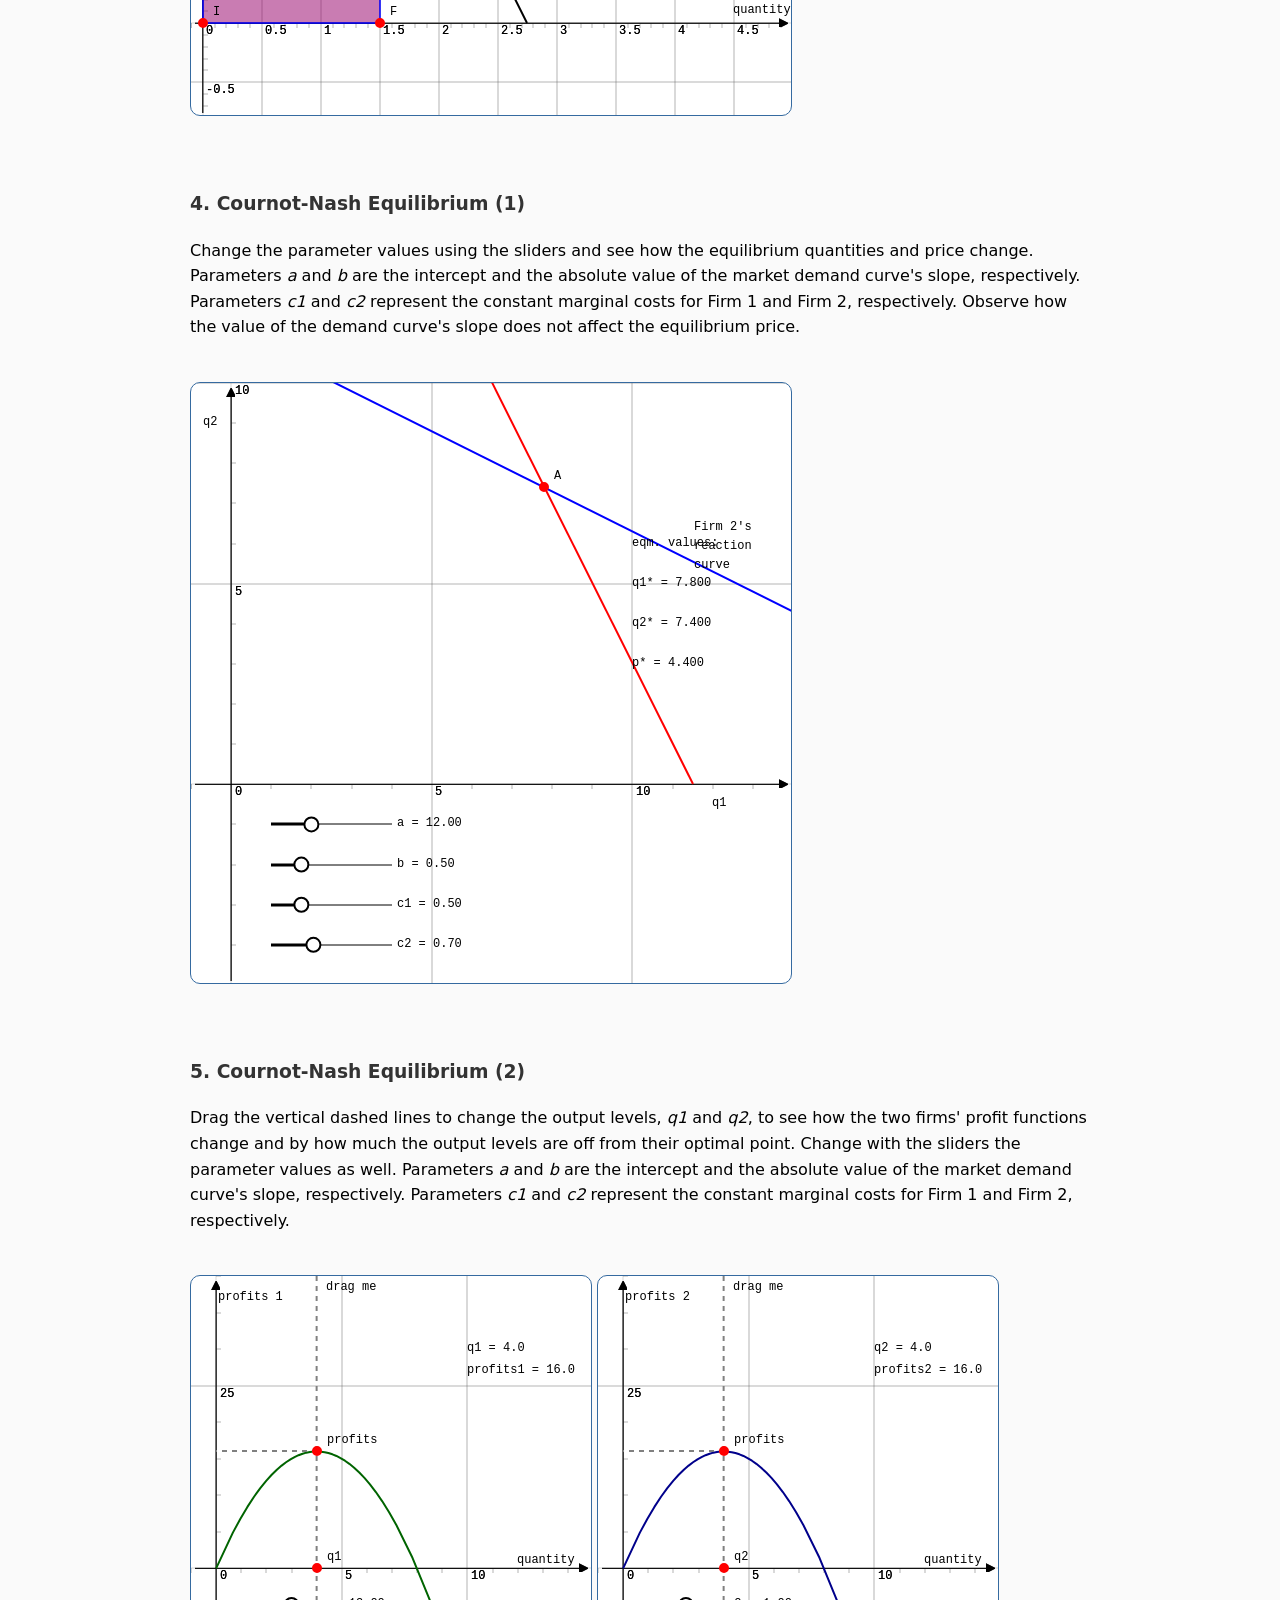
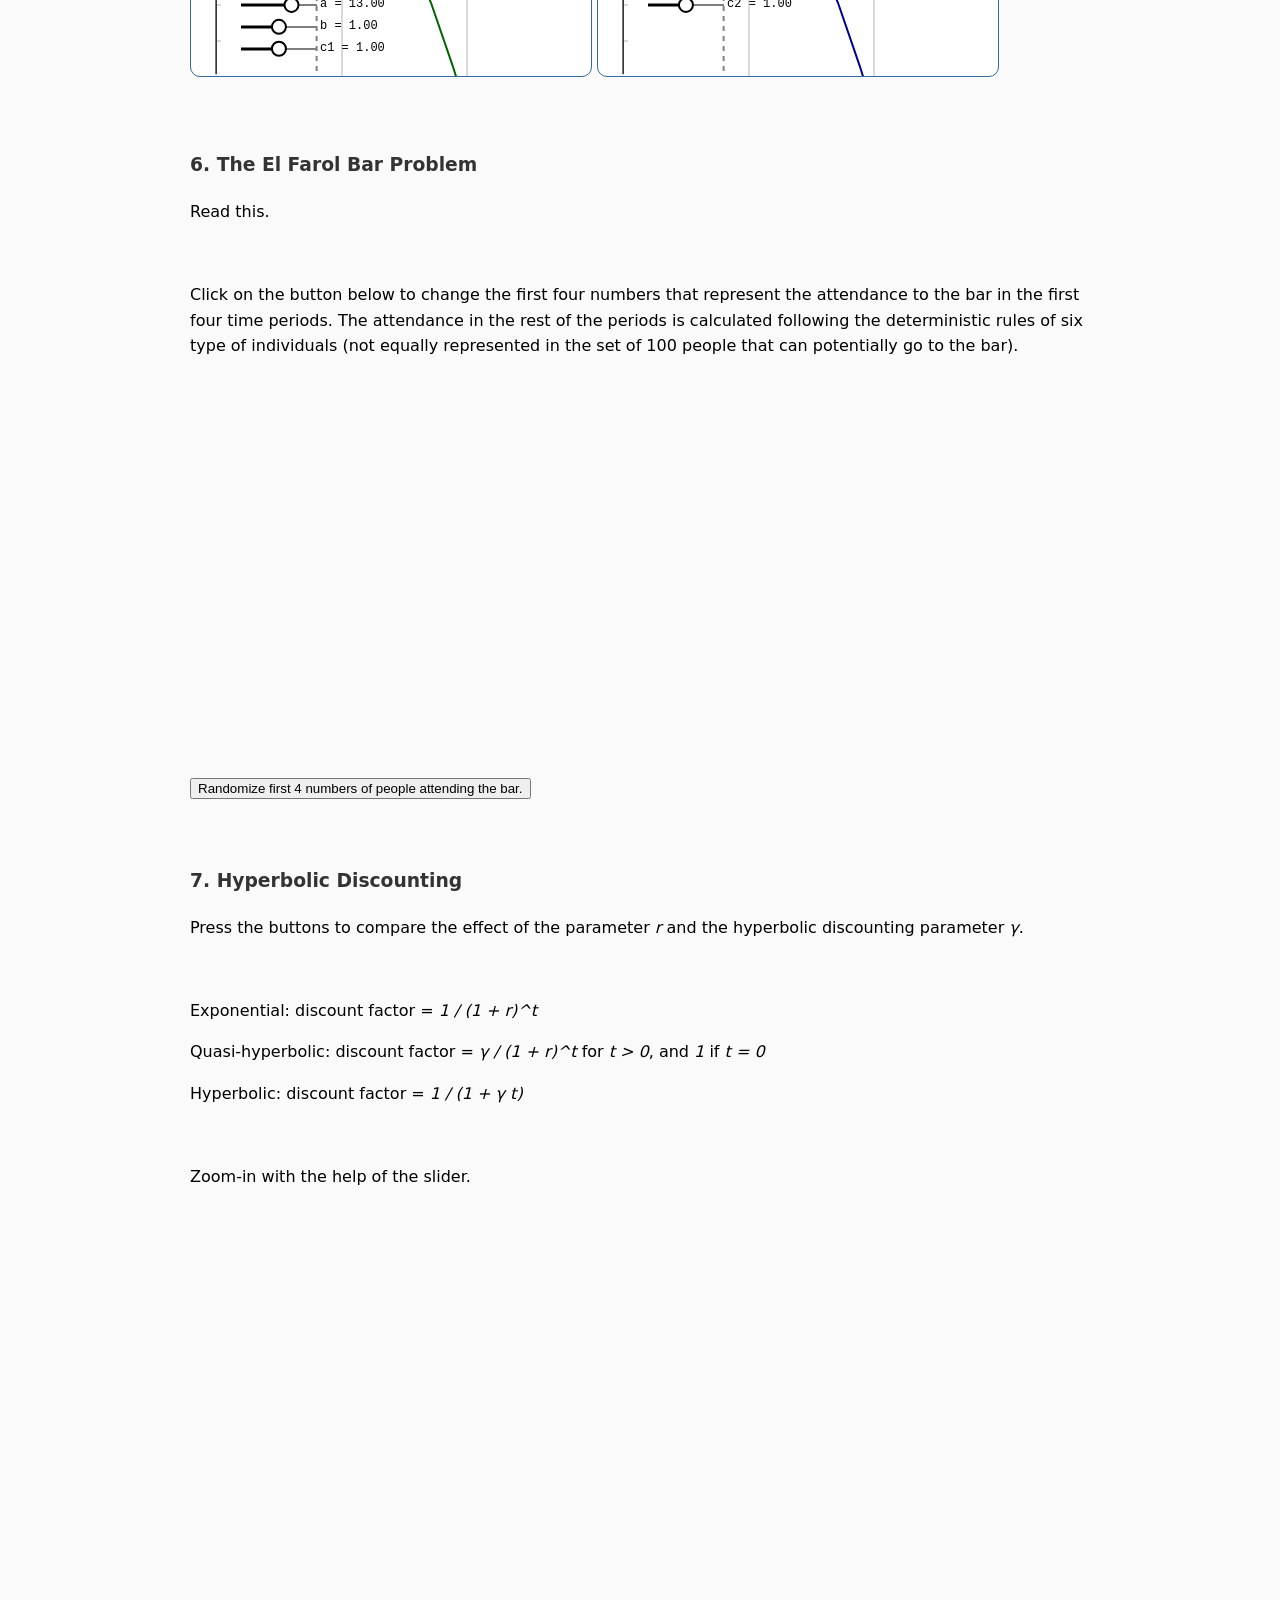
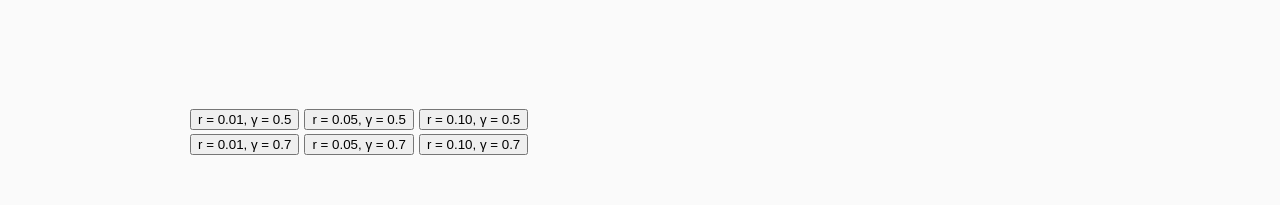
==== commit 73be0d13: "Add files via upload" ====
--- a/animation.html
+++ b/animation.html
@@ -1,752 +1,407 @@
-<html>
-
-<head>
-	<meta name="theme-color" content="#FF5252">
-	<link rel="shortcut icon" type="image/x-icon" href="favicon.ico" />
-	<link rel = "stylesheet" href = "menus.css">
-	
-  <!-- Google tag (gtag.js) -->
-  <script async src="https://www.googletagmanager.com/gtag/js?id=G-Q2PEESEPNC"></script>
-  <script>
-    window.dataLayer = window.dataLayer || [];
-    function gtag(){dataLayer.push(arguments);}
-    gtag('js', new Date());
-
-    gtag('config', 'G-Q2PEESEPNC');
-  </script>
-	
-
-	<link rel="stylesheet" type="text/css" href="jsxgraph.css" />
-	<script type="text/javascript" src="jsxgraphcore.js"></script>
-
-	<script src="https://cdn.plot.ly/plotly-latest.min.js"></script>
-
-</head>
-
-<title>Mario Samano</title>  
- 
-<center> 
-<h2>
-<a href="index.html">[ Home ]</a>&nbsp;&nbsp;
-<a href="research.html">[ Research ]</a>&nbsp;&nbsp;
-<a href="IOMontrealGroup.html">[ IO Montreal Group ]</a>&nbsp;&nbsp;            
-<a href="cv.html" target="_blank">[ CV ]</a>&nbsp;&nbsp;
-<a href="animation.html">[ Interactive Graphs ]</a>&nbsp;&nbsp;
-<a href="teaching.html">[ Teaching ]</a>
-</h2>
-<h1 class="myfont"><a href = "index.html" style="text-decoration: none">
-<font color = "000000">Mario Samano</font></a></h1> 
-Associate Professor of Economics <BR> 
-
-</center> 
-
- 
-<table cellpadding=50 width = "85%"> 
-<tr> 
-
-
-<td rowspan="3" align="left" width = "95%"> 
-<h3> Interactive Graphs for Microeconomics </h3>
-
-I wrote this interactive webpage using the amazing <a href = http://jsxgraph.uni-bayreuth.de/wp/ target="_blank">JSXGraph</a> and the <a href="https://plot.ly/javascript/" target="_blank">Plotly</a> libraries. Please enjoy!
-<br><br>
-Jump to: <br>
-<ul>
-  <li>
-    <a href = "#example1"> Horizontal sum of demand curves</a>
-  </li>
-  <li>
-    <a href = "#example2"> Competitive firm</a>
-  </li>
-  <li>
-    <a href = "#example3"> Monopolist</a>
-  </li>
-  <li>
-    <a href = "#example4"> Cournot-Nash Equilibrium (1)</a>
-  </li>
-  <li>
-    <a href = "#example5"> Cournot-Nash Equilibrium (2)</a>
-  </li>
-  <li>
-    <a href = "#example6"> The El Farol Bar Problem</a>
-  </li>
-  <li>
-  	<a href = "#example7"> Hyperbolic Discounting</a>
-  </li>
-</ul>
-
-
-
-<br><br><br>
-
-
-<h2 id="example1">
-1. <b>Horizontal sum of demand curves</b></h2> Drag the intersection points of the demand curves for markets A and B with the axis 
-and see how the aggregate demand changes.<br><br>
-<div id="demandA" class="jxgbox"
-     style="display:inline-block; width:400px; height:400px;"></div>
-<div id="demandB" class="jxgbox"
-     style="display:inline-block; width:400px; height:400px;"></div>
-<div id="aggregateDemand" class="jxgbox"
-     style="display:inline-block; width:400px; height:400px;"></div>
-
-<script type="text/javascript">
-
-  var demandA = JXG.JSXGraph.initBoard('demandA',
-                                     {boundingbox: [-0.1, 4, 4, -0.2],
-                                      keepaspectratio: true, axis: true,
-									  showCopyright: false, showNavigation: false});
-  var demandB = JXG.JSXGraph.initBoard('demandB',
-                                     {boundingbox: [-0.1, 4, 4, -0.2],
-                                      keepaspectratio: true, axis: true,
-									  showCopyright: false, showNavigation: false});
-  var aggregateDemand = JXG.JSXGraph.initBoard('aggregateDemand',
-                                     {boundingbox: [-0.1, 4, 10, -0.2],
-                                      keepaspectratio: false, axis: true,
-									  showCopyright: false, showNavigation: false});
-  demandA.addChild(aggregateDemand);
-  demandA.addChild(demandB);
-  demandB.addChild(aggregateDemand);
-  demandB.addChild(demandA);
-  demandA.create('text', [0.1, 3.7, 'price']);
-  demandA.create('text', [3.5, 0.1, 'quantity']);
-  demandB.create('text', [0.1, 3.7, 'price']);
-  demandB.create('text', [3.5, 0.1, 'quantity']);
-  aggregateDemand.create('text', [0.1, 3.7, 'price']);
-  aggregateDemand.create('text', [3.5, 0.1, 'quantity']);
-  var demandAx = demandA.create('axis', [[0,0], [1,0]], {strokeColor: 'black'});
-  var demandAy = demandA.create('axis', [[0,0], [0,1]], {strokeColor: 'black'});
-  var demandBx = demandB.create('axis', [[0,0], [1,0]], {strokeColor: 'black'});
-  var demandBy = demandB.create('axis', [[0,0], [0,1]], {strokeColor: 'black'});
-  var demand1Y = demandA.create('point', [0, 3], {withLabel: true, name: 'drag me'});
-  var demand1X = demandA.create('point', [2, 0], {withLabel: true, name: 'drag me'});
-  var demand1 = demandA.create('line', [demand1X, demand1Y], {withLabel: true, name: 'demand A', strokeColor: 'red'});
-  var demand2Y = demandB.create('point', [0, 3.5], {withLabel: true, name: 'drag me'});
-  var demand2X = demandB.create('point', [3, 0], {withLabel: true, name: 'drag me'});
-  var demand2 = demandB.create('line', [demand2X, demand2Y], {withLabel: true, name: 'demand B', strokeColor: 'green'});
-  var demandAIntersectionX = demandA.create('intersection', [demandAx, demand1, 0], {withLabel: false, visible: true});
-  var demandAIntersectionY = demandA.create('intersection', [demandAy, demand1, 0], {withLabel: false, visible: true});
-  var demandBIntersectionX = demandB.create('intersection', [demandBx, demand2, 0], {withLabel: false, visible: true});
-  var demandBIntersectionY = demandB.create('intersection', [demandBy, demand2, 0], {withLabel: false, visible: true});
-  var horizontalSegmentA = demandA.create('line', [[0, function() {return Math.min(demandAIntersectionY.Y(), demandBIntersectionY.Y());}], 
-  	[1, function() {return Math.min(demandAIntersectionY.Y(), demandBIntersectionY.Y());}]], {dash: 2});
-  var horizontalSegmentB = demandB.create('line', [[0, function() {return Math.min(demandAIntersectionY.Y(), demandBIntersectionY.Y());}], 
-  	[1, function() {return Math.min(demandAIntersectionY.Y(), demandBIntersectionY.Y());}]], {dash: 2});
-  var horizontalSegmentAIntersection = demandA.create('intersection', [horizontalSegmentA, demand1], {withLabel: false, visible: false});
-  var horizontalSegmentBIntersection = demandB.create('intersection', [horizontalSegmentB, demand2], {withLabel: false, visible: false});
-  var demandAggregateUpper = aggregateDemand.create('segment', [[0, function() {return Math.max(demandAIntersectionY.Y(), demandBIntersectionY.Y());}], 
-  	[function() {return Math.max(horizontalSegmentAIntersection.X(), horizontalSegmentBIntersection.X());} , function() {return Math.min(demandAIntersectionY.Y(), demandBIntersectionY.Y());}]], {withLabel: true, name: 'Aggregate demand', strokeColor: 'black'} );
-  var demandAggregateLower = aggregateDemand.create('segment', [[function() {return Math.max(horizontalSegmentAIntersection.X(), horizontalSegmentBIntersection.X());}, function() {return Math.min(demandAIntersectionY.Y(), demandBIntersectionY.Y());}], 
-  	[function() {return demandAIntersectionX.X() + demandBIntersectionX.X();}, 0]], {withLabel: true, name: '', strokeColor: 'black'} );
-  var demandAggregateHorizontal = aggregateDemand.create('line', [[0, function() {return Math.min(demandAIntersectionY.Y(), demandBIntersectionY.Y());}],
-   [1, function() {return Math.min(demandAIntersectionY.Y(), demandBIntersectionY.Y());}]], {dash: 2});
-</script>
-
-<br><br><br><br>
-
-<h2 id="example2">
-2. <b>Competitive firm</b></h2> Drag the demand or the supply curve on the second panel, which 
-represents the market, and see how the market price affects profits given some fixed costs curves 
-for a typical firm represented on the first panel. The cost function is C(q) = 1 + q + 0.5q^2.<br><br>
-<div id="firm" class="jxgbox"
-     style="display:inline-block; width:400px; height:400px;"></div>
-<div id="mkt" class="jxgbox"
-     style="display:inline-block; width:400px; height:400px;"></div>
-
-<script type="text/javascript">
-
-  var mkt = JXG.JSXGraph.initBoard('mkt',
-                                     {boundingbox: [-0.1, 4, 4, -0.2],
-                                      keepaspectratio: true, axis: true,
-									  showCopyright: false, showNavigation: false});
-  var firm = JXG.JSXGraph.initBoard('firm',
-                                     {boundingbox: [-0.1, 4, 4, -0.2],
-                                      keepaspectratio: true, axis: true,
-									  showCopyright: false, showNavigation: false});
-  mkt.addChild(firm);
-  firm.create('text', [0.1, 3.7, 'price']);
-  firm.create('text', [3.5, 0.1, 'quantity']);
-  mkt.create('text', [0.1, 3.7, 'price']);
-  mkt.create('text', [3.5, 0.1, 'quantity']);
-  var supply = mkt.create('line', [[0,0],[1,2]], {withLabel: true, name: 'supply'});
-  var demand = mkt.create('line', [[0,5],[5,0]], {withLabel: true, name: 'demand', strokeColor: 'red'});
-  var eqm_compet = mkt.create('intersection', [supply, demand, 0]);
-  var mktPrice = mkt.create('segment', [[0,function() {return eqm_compet.Y();}], eqm_compet], {dash: 2, strokeColor: 'black'});
-  var MR = firm.create('segment', [[0, function() {return eqm_compet.Y();}],[5, function() {return eqm_compet.Y();}]], {withLabel: true, name: 'MR', strokeColor: 'black'} );
-  var aa = 1.0;
-  var bb = 1.0;
-  var cc = 1.0;
-  var AC = firm.create('curve', [function(x){return x;}, function(x){ return aa + 0.5*bb*x + cc/x;}, 0,5], {withLabel: true, name:'AC', strokeColor: 'green', strokeWidth:2});
-  var MC = firm.create('curve', [function(x){return x;}, function(x){return aa + bb*x;}, 0, 5], {withLabel: true, name:'MC', strokeColor:'brown', strokeWidth:2}); 
-  var A = firm.create('intersection', [MR, MC, 0]);
-  // line perpendicular to x-axis to draw Revenue rectangle
-  var revenueLine = firm.create('segment', [A, [function() {return A.X();}, 0]], {visible: false}); 
-  // find intersection with AC curve to find the Cost rectangle
-  var B = firm.create('intersection', [revenueLine, AC, 0]);
-  var profitLine = firm.create('segment', [B, [0, function() {return B.Y();}]]);  
-  // to complete profit rectangle when profits < 0
-  var profitNegatRevDeLine = firm.create('segment', [A, B]);  
-  // calculate area
-  firm.create('text',[3,1,
-   function(){return 'profits = '+(A.X()*(A.Y()-B.Y())).toFixed(2);}]);
-   var C = firm.create('point', [0, function(){return B.Y();} ]);
-   var D = firm.create('point', [0, function(){return A.Y();} ]);
-   var E = firm.create('point', [function(){return A.X();} , 0]);
-   var F = firm.create('point', [0, 0]);
-  firm.create('polygon',[A, B, C, D], {withLabel: true, name: 'profits'});
-  firm.create('polygon',[A, E, F, D], {fillColor: 'blue'});
-  firm.create('polygon',[B, E, F, C], {withLabel: true, name: 'costs', fillColor: 'red'});
-</script>
-
-<br><br><br><br>
-
-
-<h2 id="example3">
-3. <b>Monopolist</b></h2> Drag the demand curve and see how profits are affected. The cost function is C(q) = 1 + q + 0.5q^2<br><br>
-<div id="mono" class="jxgbox"
-     style="display:inline-block; width:600px; height:800px;"></div>
-
-<script type="text/javascript">
-
-  var mono = JXG.JSXGraph.initBoard('mono',
-                                     {boundingbox: [-0.1, 6, 5, 0.1],
-                                      keepaspectratio: true, axis: true,
-									  showCopyright: false, showNavigation: false});
-  var ax = mono.create('axis', [[0,0], [1,0]], {strokeColor: 'black'});
-  var ay = mono.create('axis', [[0,0], [0,1]], {strokeColor: 'black'});
-  mono.create('text', [0.1, 5.7, 'price']);
-  mono.create('text', [4.5, 0.1, 'quantity']);
-  var demandIntersectionXparam = 5.5;
-  var demandmono = mono.create('line', [[0,demandIntersectionXparam],[demandIntersectionXparam,0]], {withLabel: true, name:'demand'});
-  var demandIntersectionX = mono.create('intersection', [ax, demandmono, 0], {withLabel: false, visible: false});
-  var demandIntersectionY = mono.create('intersection', [ay, demandmono, 0], {withLabel: false, visible: false});
-  var MRmono = mono.create('segment', [[0, function() {return demandIntersectionY.Y();}],[function() {return 0.5*demandIntersectionX.X();}, 0]],
-			{withLabel: true, name:'MR', strokeColor:'black'});
-  var aa = 1.0;
-  var bb = 1.0;
-  var cc = 1.0;
-  var ACmono = mono.create('curve', [function(x){return x;}, function(x){ return aa + 0.5*bb*x + cc/x;}, 0,5], {withLabel: true, name:'AC', strokeColor:'green', strokeWidth:2});
-  // find the min AC to pass the MC curve through that point, the min from function above is at (minACx,minACy)
-  var MCmono = mono.create('curve', [function(x){return x;}, function(x){return aa + bb*x;}, 0, 5], {withLabel: true, name:'MC', strokeColor:'brown', strokeWidth:2});
-  var MRMC = mono.create('intersection', [MRmono, MCmono, 0]);
-  // line perpendicular to x-axis to draw Revenue rectangle
-  var revenueLinemono = mono.create('line', [MRMC, [function() {return MRMC.X();}, 0]], {visible:false}); 
-  // find intersection with AC curve to find the Cost rectangle
-  var RevAC = mono.create('intersection', [revenueLinemono, ACmono, 0]);
-  // find intersection with demand curve
-  var RevD = mono.create('intersection', [revenueLinemono, demandmono, 0]);
-  var RevXaxis = mono.create('intersection', [revenueLinemono, ax, 0]);
-  var profitLinemono = mono.create('segment', [RevAC, RevD]);
-  // calculate area
-  mono.create('text',[3,1.2,
-   function(){return 'profits = '+(MRMC.X()*(RevD.Y()-RevAC.Y())).toFixed(2);}]);
-   var G = mono.create('point', [0, function(){return RevAC.Y();} ]);
-   var H = mono.create('point', [0, function(){return RevD.Y();} ]);
-   var pointOrigin = mono.create('point', [0,0]);
-  mono.create('polygon',[RevD, RevAC, G, H], {withLabel: true, name: 'profits'});
-  mono.create('polygon', [RevD, RevXaxis, pointOrigin, H], {fillColor: 'blue'});
-  mono.create('polygon', [RevAC, RevXaxis, pointOrigin, G], {withLabel: true, name: 'costs', fillColor: 'red'});
-
-</script>
-
-<br><br><br><br>
-
-<h2 id="example4">
-4. <b>Cournot-Nash Equilibrium (1)</b></h2> Change the parameter values using the sliders
-and see how the equilibrium quantities and price change. Parameters <i>a</i> and <i>b</i> 
-are the intercept and the absolute value of the market demand curve's slope, respectively. Parameters 
-<i>c1</i> and <i>c2</i> represent the constant marginal costs for Firm 1 and Firm 2, respectively. 
-Observe how the value of the demand curve's slope does not affect the equilibrium price. <br><br>
-<div id="cournot" class="jxgbox"
-     style="display:inline-block; width:600px; height:600px;"></div>
-
-<script type="text/javascript">
-
-  var cournot = JXG.JSXGraph.initBoard('cournot',
-                                     {boundingbox: [-1, 10, 10, -5],
-                                      keepaspectratio: true, axis: true,
-									  showCopyright: false, showNavigation: false});
-  var ax = cournot.create('axis', [[0,0], [1,0]], {strokeColor: 'black'});
-  var ay = cournot.create('axis', [[0,0], [0,1]], {strokeColor: 'black'});
-  cournot.create('text', [-0.7, 9, 'q2']);
-  cournot.create('text', [12, -0.5, 'q1']);
-  var aCournot1 = cournot.create('slider',[[1,-1],[4,-1],[11,12,14]],{name:'a',snapWidth:0.005});
-  var bCournot1 = cournot.create('slider',[[1,-2],[4,-2],[0,0.5,2]],{name:'b',snapWidth:0.005});
-  var c1cournot = cournot.create('slider',[[1,-3],[4,-3],[0,0.5,2]],{name:'c1',snapWidth:0.005});
-  var c2cournot = cournot.create('slider',[[1,-4],[4,-4],[0,0.7,2]],{name:'c2',snapWidth:0.005});
-  var reaction2 = cournot.create('segment',
-                 [[0, function(){return (aCournot1.Value() - c2cournot.Value()) / (2 * bCournot1.Value());}],
-                 [function(){return (aCournot1.Value()-c2cournot.Value())/bCournot1.Value();}, 0]
-                 ], {withLabel: true, name: 'Firm 2\'s reaction curve'});
-  var reaction1 = cournot.create('segment',
-                 [[0, function(){return (aCournot1.Value()-c1cournot.Value())/(bCournot1.Value());}],
-                 [function(){return (aCournot1.Value() - c1cournot.Value())/(2 * bCournot1.Value());}, 0]
-                 ], {withLabel: true, name: 'Firm 1\'s reaction curve', strokeColor: 'red'});
-  var eqmcournot = cournot.create('intersection', [reaction1, reaction2, 0]);
-  cournot.create('text', [10,6,'eqm. values:']);
-  cournot.create('text',[10,5,function(){return 'q1* = '+eqmcournot.X().toFixed(3);}]);
-  cournot.create('text',[10,4,function(){return 'q2* = '+eqmcournot.Y().toFixed(3);}]);
-  cournot.create('text',[10,3,function(){return 'p* = '+(aCournot1.Value() - bCournot1.Value()*(eqmcournot.X()+eqmcournot.Y())).toFixed(3);}]);
-</script>
-
-
-<br><br><br><br>
-
-
-<h2 id="example5">
-5. <b>Cournot-Nash Equilibrium (2)</b></h2> Drag the vertical dashed lines to change the output levels, <i>q1</i> and <i>q2</i>, to see how the two firms' profit functions change and by how much the output levels are off from their optimal point. Change with the sliders the parameter values as well.
-Parameters <i>a</i> and <i>b</i> 
-are the intercept and the absolute value of the market demand curve's slope, respectively. Parameters 
-<i>c1</i> and <i>c2</i> represent the constant marginal costs for Firm 1 and Firm 2, respectively. <br><br>
-<div id="profitsA" class="jxgbox"
-     style="display:inline-block; width:400px; height:400px;"></div>
-<div id="profitsB" class="jxgbox"
-     style="display:inline-block; width:400px; height:400px;"></div>
-<script type="text/javascript">
-
-  var profitsA = JXG.JSXGraph.initBoard('profitsA',
-                                     {boundingbox: [-1, 40, 15, -15],
-                                      keepaspectratio: false, axis: true,
-                    showCopyright: false, showNavigation: false});
-  var profitsB = JXG.JSXGraph.initBoard('profitsB',
-                                     {boundingbox: [-1, 40, 15, -15],
-                                      keepaspectratio: false, axis: true,
-                    showCopyright: false, showNavigation: false});
-  profitsA.addChild(profitsB);
-  profitsB.addChild(profitsA);
-  profitsA.create('text', [0.1, 37, 'profits 1']);
-  profitsA.create('text', [12, 1, 'quantity']);
-  profitsB.create('text', [0.1, 37, 'profits 2']);
-  profitsB.create('text', [12, 1, 'quantity']);
-  var profitsAx = profitsA.create('axis', [[0,0], [1,0]], {strokeColor: 'black'});
-  var profitsAy = profitsA.create('axis', [[0,0], [0,1]], {strokeColor: 'black'});
-  var profitsBx = profitsB.create('axis', [[0,0], [1,0]], {strokeColor: 'black'});
-  var profitsBy = profitsB.create('axis', [[0,0], [0,1]], {strokeColor: 'black'});
-  var a = profitsA.create('slider',[[1, -5],[4, -5],[11, 13, 14]],{name:'a',snapWidth:0.005});
-  var b = profitsA.create('slider',[[1, -8],[4, -8],[0.75, 1, 1.25]],{name:'b',snapWidth:0.005});
-  var c1 = profitsA.create('slider',[[1, -11],[4, -11],[0, 1, 2]],{name:'c1',snapWidth:0.005});
-  var c2 = profitsB.create('slider',[[1, -5],[4, -5],[0, 1, 2]],{name:'c2',snapWidth:0.005});
-  var vertical1 = profitsA.create('line', [[4, 4], [4, 0]], {withLabel: true, name: 'drag me', fontColor: 'red', visible: true, dash: 2, strokeColor: 'gray'});
-  var q1 = profitsA.create('intersection', [vertical1, profitsAx, 0], {withLabel: true, name: 'q1'});
-  var vertical2 = profitsB.create('line', [[4, 4], [4, 0]], {withLabel: true, name: 'drag me', visible: true, dash: 2, strokeColor: 'gray'});
-  var q2 = profitsB.create('intersection', [vertical2, profitsBx, 0], {withLabel: true, name: 'q2'});  
-  var profitsFunctionA = profitsA.create('curve', [function(x){return x;}, function(x){ return (a.Value() - b.Value() * (x + q2.X()) - c1.Value()) * x;}, 0, 15], {withLabel: true, name:'', strokeColor: 'darkgreen', strokeWidth:2});
-  var profitsFunctionB = profitsB.create('curve', [function(x){return x;}, function(x){ return (a.Value() - b.Value() * (q1.X() + x) - c2.Value()) * x;}, 0, 15], {withLabel: true, name:'', strokeColor: 'darkblue', strokeWidth:2});
-  var profitsA_Value = profitsA.create('intersection', [vertical1, profitsFunctionA, 0], {withLabel: true, visible: true, name: 'profits'})
-  var profitsA_Segment = profitsA.create('segment', [profitsA_Value, [0, function(){ return profitsA_Value.Y()}]], {withLabel: false, dash: 2, strokeColor: 'gray'})
-  var profitsB_Value = profitsB.create('intersection', [vertical2, profitsFunctionB, 0], {withLabel: true, visible: true, name: 'profits'})
-  var profitsB_Segment = profitsB.create('segment', [profitsB_Value, [0, function(){ return profitsB_Value.Y()}]], {withLabel: false, dash: 2, strokeColor: 'gray'})
-  profitsA.create('text',[10, 30, function(){return 'q1 = '+q1.X().toFixed(1);}]);
-  profitsA.create('text',[10, 27, function(){return 'profits1 = '+profitsA_Value.Y().toFixed(1);}]);
-  profitsB.create('text',[10, 30, function(){return 'q2 = '+q2.X().toFixed(1);}]);
-  profitsB.create('text',[10, 27, function(){return 'profits2 = '+profitsB_Value.Y().toFixed(1);}]);
-</script>
-
-
-<br><br><br><br>
-
-<h2 id="example6">
-6. <b>The El Farol Bar Problem</b></h2> Read <a href="https://en.wikipedia.org/wiki/El_Farol_Bar_problem" target="_blank">this</a>. <br><br>
-
-Click on the button below to change the first four numbers that represent the attendance to the bar in the first four time periods. The attendance in the rest of the periods is calculated following the deterministic rules of six type of individuals (not equally represented in the set of 100 people that can potentially go to the bar).
-
-<div id = "farol" style = "width : 600px; height : 400px"></div>
-<button onclick="javascript:randomize();">Randomize first 4 numbers of people attending the bar.</button>
-<script>
-
-	var T = 30;
-	var i;
-	var t = [0, 1, 2, 3];
-	var threshold = 0.6;
-  var N = 100; // THIS IS THE TOTAL AMOUNT OF PPL IN TOWN
-	var peopleAttending = [Math.floor(N * Math.random()), Math.floor(N * Math.random()), Math.floor(N * Math.random()), Math.floor(N * Math.random())];
-
-	// CREATE VECTOR FOR THE HORIZONTAL AXIS AND THE NUMBER OF PPL ATTENDING
-	for (i = 4; i < T; i++) { 
-    t.push(i);
-    attendingThisPeriod = 0.0;
-    // PEOPLE TYPE 1
-    if ((0.7 * peopleAttending[i - 1] + 0.2 * peopleAttending[i - 2] + 0.1 * peopleAttending[i - 3]) < threshold * N) {
-    	// IF NOT CROWDED...
-    	attendingThisPeriod += 0.15 * N;
-    } 
-    // PEOPLE TYPE 2
-    if (0.5 * peopleAttending[i - 2] + 0.5 * peopleAttending[i - 3] < threshold * N) {
-      // IF NOT CROWDED...
-      attendingThisPeriod += 0.25 * N;
-    }
-    // PEOPLE TYPE 3
-    if (0.333 * (peopleAttending[i - 1] + peopleAttending[i - 2] + peopleAttending[i - 3]) < threshold * N) {
-      // IF NOT CROWDED...
-      attendingThisPeriod += 0.1 * N;
-    }  
-    // PEOPLE TYPE 4
-    if (peopleAttending[i - 1] < threshold * N) {
-      // IF NOT CROWDED...
-      attendingThisPeriod += 0.3 * N;
-    } 
-    // PEOPLE TYPE 5
-    if (peopleAttending[i - 4] < threshold * N) {
-      // IF NOT CROWDED...
-      attendingThisPeriod += 0.07 * N;
-    }     
-    // PEOPLE TYPE 6
-    if (0.5 * peopleAttending[i - 1] + 0.5 * peopleAttending[i - 2] < threshold * N) {
-      // IF NOT CROWDED...
-      attendingThisPeriod += 0.03 * N;
-    }     
-    peopleAttending.push(attendingThisPeriod);
-	}	
-
-	var trace1 = {
-	  x: t,
-	  y: peopleAttending,
-	  mode: 'lines+markers'
-	};
-
-	var data = [trace1];
-
-	var layout = {
-  	title: 'Number of people attending', 
-  	xaxis: {
-  		title: 'time'
-  	},
-  	yaxis: {
-  		title: 'people',
-      range: [-5, N + 5]
-  	}
-	};
-
-	Plotly.plot('farol', data, layout);
-
-  function randomize() {
-
-    // CREATE DATA AGAIN
-    peopleAttending = [Math.floor(N * Math.random()), Math.floor(N * Math.random()), Math.floor(N * Math.random()), Math.floor(N * Math.random())];
-    // CREATE VECTOR FOR THE HORIZONTAL AXIS AND THE NUMBER OF PPL ATTENDING
-    for (i = 4; i < T; i++) { 
-      t.push(i);
-      attendingThisPeriod = 0.0;
-      // PEOPLE TYPE 1
-      if ((0.7 * peopleAttending[i - 1] + 0.2 * peopleAttending[i - 2] + 0.1 * peopleAttending[i - 3]) < threshold * N) {
-        // IF NOT CROWDED...
-        attendingThisPeriod += 0.15 * N;
-      } 
-      // PEOPLE TYPE 2
-      if (0.5 * peopleAttending[i - 2] + 0.5 * peopleAttending[i - 3] < threshold * N) {
-        // IF NOT CROWDED...
-        attendingThisPeriod += 0.25 * N;
-      }
-      // PEOPLE TYPE 3
-      if (0.333 * (peopleAttending[i - 1] + peopleAttending[i - 2] + peopleAttending[i - 3]) < threshold * N) {
-        // IF NOT CROWDED...
-        attendingThisPeriod += 0.1 * N;
-      }  
-      // PEOPLE TYPE 4
-      if (peopleAttending[i - 1] < threshold * N) {
-        // IF NOT CROWDED...
-        attendingThisPeriod += 0.3 * N;
-      } 
-      // PEOPLE TYPE 5
-      if (peopleAttending[i - 4] < threshold * N) {
-        // IF NOT CROWDED...
-        attendingThisPeriod += 0.07 * N;
-      }     
-      // PEOPLE TYPE 6
-      if (0.5 * peopleAttending[i - 1] + 0.5 * peopleAttending[i - 2] < threshold * N) {
-        // IF NOT CROWDED...
-        attendingThisPeriod += 0.03 * N;
-      }     
-      peopleAttending.push(attendingThisPeriod);
-    } // END CREATING DATA  
-
-    Plotly.animate('farol', {
-      data: [{y: peopleAttending}],
-      traces: [0],
-      layout: {}
-      }, {
-      transition: {
-        duration: 500,
-        ease: 'cubic-in-out'
-      }
-    })
-  } // END FUNCTION RANDOMIZE
-
-</script>
-
-
-
-<br><br><br><br>
-
-<h2 id="example7">
-7. <b>Hyperbolic Discounting</b></h2> Press the buttons to compare the effect of the parameter <em>r</em> and the hyperbolic discounting parameter <em>&gamma;</em>. 
-<br><br>
-Exponential: discount factor = <em>1 / (1 + r)^t</em>
-<br>
-Quasi-hyperbolic: discount factor = <em>&gamma; / (1 + r)^t</em> for <em>t > 0</em>, and <em>1</em> if <em>t = 0</em> 
-<br>
-Hyperbolic: discount factor = <em>1 / (1 + &gamma; t)</em>  
-<br><br>
-Zoom-in with the help of the slider.
-<br>
-<div id = "hyperbolic" style = "width : 700px; height : 500px"></div>
-<button onclick="javascript:newGamma(0.01, 0.5);">r = 0.01, &gamma; = 0.5</button>
-<button onclick="javascript:newGamma(0.05, 0.5);">r = 0.05, &gamma; = 0.5</button>
-<button onclick="javascript:newGamma(0.10, 0.5);">r = 0.10, &gamma; = 0.5</button>
-<br>
-<button onclick="javascript:newGamma(0.01, 0.7);">r = 0.01, &gamma; = 0.7</button>
-<button onclick="javascript:newGamma(0.05, 0.7);">r = 0.05, &gamma; = 0.7</button>
-<button onclick="javascript:newGamma(0.10, 0.7);">r = 0.10, &gamma; = 0.7</button>
-
-<script>
-
-	var T = 50;
-	var i;
-	var gamma = 0.5;
-	var r = 0.01;
-	var t = [0];
-	var delta_exp = [1];
-	var delta_hyp = [1];
-	var delta_qhyp = [1];
-	
-  for (i = 1; i < T; i++) {
-    t.push(i);
- 
-		// EXPONENTIAL
-		var temp = 1 / Math.pow(1 + r, i);
-		delta_exp.push(temp);
-
-		// QUASI-HYPERBOLIC
-		delta_qhyp.push(gamma * temp);
-
-		// HYPERBOLIC
-		var temp = 1 / (1 + gamma * i);
-		delta_hyp.push(temp);
-	}
-			
-	var trace1 = {
-	  x: t,
-	  y: delta_exp,
-		name: 'Exponential',
-	  mode: 'lines',
-	  line: {
-	  	dash: 'dashdot'
-	  }
-	};
-
-	var trace2 = {
-	  x: t,
-	  y: delta_qhyp,
-		name: 'Quasi-hyperbolic',
-	  mode: 'lines',
-	  line: {
-	  	dash: 'solid'
-	  }
-	};
-
-	var trace3 = {
-	  x: t,
-	  y: delta_hyp,
-		name: 'Hyperbolic',
-	  mode: 'lines',
-	  line: {
-	  	dash: 'dash'
-	  }
-	};
-
-	var data = [trace1, trace2, trace3];
-
-	var layout = {
-		title: 'Hyperbolic, Quasi-hyperbolic, and Exponential Discounting',
-  	xaxis: {
-  		title: 'Years to present',
-  		rangeslider: {}
-  	},
-  	yaxis: {
-  		title: 'Discount factor',
-  	}
-	};
-
-	Plotly.plot('hyperbolic', data, layout);
-
-	function newGamma(r, gamma)	{
-		// CREATE FUNCTIONS AGAIN
-		var T = 50;
-		var i;
-		var t = [0];
-		var delta_exp = [1];
-		var delta_hyp = [1];
-		var delta_qhyp = [1];
-		
-	  for (i = 1; i < T; i++) {
-	    t.push(i);
-
-			// EXPONENTIAL
-			var temp = 1 / Math.pow(1 + r, i);
-			delta_exp.push(temp);
-
-			// QUASI-HYPERBOLIC
-			delta_qhyp.push(gamma * temp);
-
-			// HYPERBOLIC
-			var temp = 1 / (1 + gamma * i);
-			delta_hyp.push(temp);
-		}
-					
-		var trace1 = {
-		  x: t,
-		  y: delta_exp,
-		};
-
-		var trace2 = {
-		  x: t,
-		  y: delta_qhyp,
-		};
-
-		var trace3 = {
-		  x: t,
-		  y: delta_hyp,
-		};
-
-		var data = [trace1, trace2, trace3];
-
-    Plotly.animate('hyperbolic', {
-      data: data,
-      layout: {}
-      }, {
-      transition: {
-        duration: 300,
-        ease: 'elastic-in'
-      }
-    })
-	}
-
-</script>
-
-
-
-
-
-
-
-
-
-
-
-
-<!-- 
-<br><br><br><br>
-5. <b>Supply curve in electricity generation markets.</b> Change the parameter values using the sliders
-and see how the equilibrium quantities and price change. Each parameter represents the specific technology price-quantity pair bid. <br><br>
-<div id="supply" class="jxgbox"
-    style="display:inline-block; width:600px; height:600px;"></div>
-
-<script type="text/javascript">
-  
-  var supply = JXG.JSXGraph.initBoard('supply',
-	  {boundingbox: [-1, 10, 10, -8],
-    keepaspectratio: true, axis: true,
-    showCopyright: false, showNavigation: false});
-  var ax = supply.create('axis', [[0,0], [1,0]], {strokeColor: 'black'});
-  var ay = supply.create('axis', [[0,0], [0,1]], {strokeColor: 'black'});
-  supply.create('text', [-0.7, 9, 'p']);
-  supply.create('text', [16, -0.5, 'q']);
-  var q1 = supply.create('slider',[[1,-1],[4,-1],[0,5,7]],{name:'q1',snapWidth:0.01});
-  var q2 = supply.create('slider',[[1,-2],[4,-2],[0,3,4]],{name:'q2',snapWidth:0.01});
-  var q3 = supply.create('slider',[[1,-3],[4,-3],[0,5,6]],{name:'q3',snapWidth:0.01});
-  var c1 = supply.create('slider',[[1,-4],[4,-4],[1,2.5,3]],{name:'c1',snapWidth:0.01});
-  var c2 = supply.create('slider',[[1,-5],[4,-5],[3,2,4]],{name:'c2',snapWidth:0.01});
-  var c3 = supply.create('slider',[[1,-6],[4,-6],[4,2.5,6]],{name:'c3',snapWidth:0.01});
-  var demand = supply.create('slider',[[1,-7],[4,-7],[0,1,9]],{name:'demand',snapWidth:0.01});
-  var mc1 = supply.create('segment',
-													[[0, function(){return c1.Value();}],
-													 [function(){return q1.Value();}, function(){return c1.Value();}]
-													 ], {withLabel: true, name: 'Firm 1\'s bid', strokeColor: 'green'});
-	supply.create('segment',
-														[[function(){return q1.Value();}, function(){return c1.Value();}],
-														 [function(){return q1.Value();}, function(){return c2.Value();}]
-														 ], {withLabel: false, dash: 2});
-  var mc2 = supply.create('segment',
-													[[function(){return q1.Value();}, function(){return c2.Value();}],
-		 [function(){return q1.Value()+q2.Value();}, function(){return c2.Value();}]
-    ], {withLabel: true, name: 'Firm 2\'s bid', strokeColor: 'red'});
-	supply.create('segment',
-									[[function(){return q1.Value()+q2.Value();}, function(){return c2.Value();}],
-									 [function(){return q1.Value()+q2.Value();}, function(){return c3.Value();}]
-									 ], {withLabel: false, dash: 2});
-	var mc3 = supply.create('segment',
-									[[function(){return q1.Value()+q2.Value();}, function(){return c3.Value();}],
-									[function(){return q1.Value()+q2.Value()+q3.Value();}, function(){return c3.Value();}]
-									], {withLabel: true, name: 'Firm 3\'s bid', strokeColor: 'orange'});
-  supply.create('segment',
-									[[function(){return q1.Value()+q2.Value()+q3.Value();}, function(){return c3.Value();}],
-									[function(){return q1.Value()+q2.Value()+q3.Value();}, 10]
-									], {withLabel: false, dash: 2});
-  // demand function
-  var d = supply.create('segment', [[function(){return demand.Value();}, 0],[function(){return demand.Value();}, 10]]);
-  // report p and q at eqm
-	//var dMc1 = supply.create('intersection', [d, mc1, 0], {visible: false});
-	//var dMc2 = supply.create('intersection', [d, mc2, 0], {visible: false});
-	//var dMc3 = supply.create('intersection', [d, mc3, 0], {visible: false});
-	
-	supply.create('text', [10,-3,'eqm. values:']);
-	supply.create('text', [10,-4,function(){return 'q* = '+eqm.X().toFixed(2);}]);
-	supply.create('text', [10,-5,function(){return 'p* = '+eqm.Y().toFixed(2);}]);
-  //var point1 = supply.create('point', [0,0]);
-	//var point2 = supply.create('point', [0, function(){return c1.Value();}]);
-	//var point3 = supply.create('point', [0, function(){return c2.Value();}]);
-	
-	// polygon 1
-	//var point4 = supply.create('point', [function(){return dMc2.X();}, function(){return dMc2.Y();}]);
-	//var point5 = supply.create('point', [function(){return dMc2.X();}, function(){return c1.Value();}]);
-	//var polygonTemp2 = supply.create('polygon', [point2, point3, point4, point5]);
-	// polygon 2
-	//var point6 = supply.create('point', [function(){return q1.Value();}, function(){return c1.Value();}]);
-	//var point7 = supply.create('point', [function(){return q1.Value();}, function(){return c2.Value();}]);
-	//var point7p5 = supply.create('point', [function(){return dMc3.X();}, function(){return c2.Value();}]);
-	//var point8 = supply.create('point', [function(){return dMc3.X();}, function(){return c3.Value();}]);
-	//var point9 = supply.create('point', [0, function(){return c3.Value();}]);
-		
-													
-	var eqm =	supply.create('point', [function(){return demand.Value();}, function(){
-						if ( demand.Value() < q1.Value() ) {
-						return c1.Value();
-						} else {
-						if ( demand.Value() > q1.Value() & demand.Value() < q1.Value()+q2.Value()) {
-						return c2.Value();
-						} else {
-						if ( demand.Value() > q1.Value()+q2.Value() & demand.Value() < q1.Value()+q2.Value()+q3.Value()) {
-						return c3.Value();
-						}
-						}
-						}
-						}
-						]);
-	var eqmLine = supply.create('segment', [[0,function(){return eqm.Y();}],[function(){return eqm.X();}, function(){return eqm.Y();}]], {dash: 3});
-	var eqmYaxis = supply.create('intersection', [ay, eqmLine, 0], {visible: false});
-
-
-
-</script>
-
--->
-
-<br><br><br><br><br><br><br>
-<br><br><br><br><br><br><br>
-<br><br><br><br><br><br><br><br> 
-</td>
-
-
-
-
-
-<script type="text/javascript">
-var gaJsHost = (("https:" == document.location.protocol) ? "https://ssl." 
-: "http://www.");
-document.write(unescape("%3Cscript src='" + gaJsHost + 
-"google-analytics.com/ga.js' type='text/javascript'%3E%3C/script%3E"));
-</script>
-<script type="text/javascript">
-try {
-var pageTracker = _gat._getTracker("UA-597806-3");
-pageTrack
+<!DOCTYPE html>
+<html lang="en">
+<head>
+    <meta charset="UTF-8">
+    <meta name="viewport" content="width=device-width, initial-scale=1.0">
+    <title>Mario Samano - Interactive Graphs</title>
+    
+    <link rel="shortcut icon" type="image/x-icon" href="favicon.ico" />
+    <link rel="stylesheet" href="menus.css">
+    
+    <!-- Dependencies for graphs -->
+    <link rel="stylesheet" type="text/css" href="jsxgraph.css" />
+    <script type="text/javascript" src="jsxgraphcore.js"></script>
+    <script src="https://cdn.plot.ly/plotly-latest.min.js"></script>
+
+    <script async src="https://www.googletagmanager.com/gtag/js?id=G-Q2PEESEPNC"></script>
+    <script>
+      window.dataLayer = window.dataLayer || [];
+      function gtag(){dataLayer.push(arguments);}
+      gtag('js', new Date());
+      gtag('config', 'G-Q2PEESEPNC');
+    </script>
+</head>
+<body>
+
+    <header>
+        <nav>
+            <a href="index.html">[ Home ]</a>
+            <a href="research.html">[ Research ]</a>
+            <a href="IOMontrealGroup.html">[ IO Montreal Group ]</a>            
+            <a href="cv.html" target="_blank">[ CV ]</a>
+            <a href="animation.html">[ Interactive Graphs ]</a>
+            <a href="teaching.html">[ Teaching ]</a>
+        </nav>
+        
+        <h1 class="myfont">
+            <a href="index.html" class="title-link">Mario Samano</a>
+        </h1> 
+        <p class="subtitle">Associate Professor of Economics</p>
+    </header> 
+
+    <main class="container">
+        <section class="animation-section">
+            <h2>Interactive Graphs for Microeconomics</h2>
+
+            <p>I wrote this interactive webpage using the amazing <a href="http://jsxgraph.uni-bayreuth.de/wp/" target="_blank">JSXGraph</a> and the <a href="https://plot.ly/javascript/" target="_blank">Plotly</a> libraries. Please enjoy!</p>
+            <br>
+            <p>Jump to:</p>
+            <ul>
+              <li><a href="#example1">Horizontal sum of demand curves</a></li>
+              <li><a href="#example2">Competitive firm</a></li>
+              <li><a href="#example3">Monopolist</a></li>
+              <li><a href="#example4">Cournot-Nash Equilibrium (1)</a></li>
+              <li><a href="#example5">Cournot-Nash Equilibrium (2)</a></li>
+              <li><a href="#example6">The El Farol Bar Problem</a></li>
+              <li><a href="#example7">Hyperbolic Discounting</a></li>
+            </ul>
+
+            <br><br>
+
+            <h3 id="example1">1. <b>Horizontal sum of demand curves</b></h3>
+            <p>Drag the intersection points of the demand curves for markets A and B with the axis and see how the aggregate demand changes.</p><br>
+            <div id="demandA" class="jxgbox" style="display:inline-block; width:400px; height:400px;"></div>
+            <div id="demandB" class="jxgbox" style="display:inline-block; width:400px; height:400px;"></div>
+            <div id="aggregateDemand" class="jxgbox" style="display:inline-block; width:400px; height:400px;"></div>
+
+            <script type="text/javascript">
+              var demandA = JXG.JSXGraph.initBoard('demandA', {boundingbox: [-0.1, 4, 4, -0.2], keepaspectratio: true, axis: true, showCopyright: false, showNavigation: false});
+              var demandB = JXG.JSXGraph.initBoard('demandB', {boundingbox: [-0.1, 4, 4, -0.2], keepaspectratio: true, axis: true, showCopyright: false, showNavigation: false});
+              var aggregateDemand = JXG.JSXGraph.initBoard('aggregateDemand', {boundingbox: [-0.1, 4, 10, -0.2], keepaspectratio: false, axis: true, showCopyright: false, showNavigation: false});
+              demandA.addChild(aggregateDemand);
+              demandA.addChild(demandB);
+              demandB.addChild(aggregateDemand);
+              demandB.addChild(demandA);
+              demandA.create('text', [0.1, 3.7, 'price']);
+              demandA.create('text', [3.5, 0.1, 'quantity']);
+              demandB.create('text', [0.1, 3.7, 'price']);
+              demandB.create('text', [3.5, 0.1, 'quantity']);
+              aggregateDemand.create('text', [0.1, 3.7, 'price']);
+              aggregateDemand.create('text', [3.5, 0.1, 'quantity']);
+              var demandAx = demandA.create('axis', [[0,0], [1,0]], {strokeColor: 'black'});
+              var demandAy = demandA.create('axis', [[0,0], [0,1]], {strokeColor: 'black'});
+              var demandBx = demandB.create('axis', [[0,0], [1,0]], {strokeColor: 'black'});
+              var demandBy = demandB.create('axis', [[0,0], [0,1]], {strokeColor: 'black'});
+              var demand1Y = demandA.create('point', [0, 3], {withLabel: true, name: 'drag me'});
+              var demand1X = demandA.create('point', [2, 0], {withLabel: true, name: 'drag me'});
+              var demand1 = demandA.create('line', [demand1X, demand1Y], {withLabel: true, name: 'demand A', strokeColor: 'red'});
+              var demand2Y = demandB.create('point', [0, 3.5], {withLabel: true, name: 'drag me'});
+              var demand2X = demandB.create('point', [3, 0], {withLabel: true, name: 'drag me'});
+              var demand2 = demandB.create('line', [demand2X, demand2Y], {withLabel: true, name: 'demand B', strokeColor: 'green'});
+              var demandAIntersectionX = demandA.create('intersection', [demandAx, demand1, 0], {withLabel: false, visible: true});
+              var demandAIntersectionY = demandA.create('intersection', [demandAy, demand1, 0], {withLabel: false, visible: true});
+              var demandBIntersectionX = demandB.create('intersection', [demandBx, demand2, 0], {withLabel: false, visible: true});
+              var demandBIntersectionY = demandB.create('intersection', [demandBy, demand2, 0], {withLabel: false, visible: true});
+              var horizontalSegmentA = demandA.create('line', [[0, function() {return Math.min(demandAIntersectionY.Y(), demandBIntersectionY.Y());}], [1, function() {return Math.min(demandAIntersectionY.Y(), demandBIntersectionY.Y());}]], {dash: 2});
+              var horizontalSegmentB = demandB.create('line', [[0, function() {return Math.min(demandAIntersectionY.Y(), demandBIntersectionY.Y());}], [1, function() {return Math.min(demandAIntersectionY.Y(), demandBIntersectionY.Y());}]], {dash: 2});
+              var horizontalSegmentAIntersection = demandA.create('intersection', [horizontalSegmentA, demand1], {withLabel: false, visible: false});
+              var horizontalSegmentBIntersection = demandB.create('intersection', [horizontalSegmentB, demand2], {withLabel: false, visible: false});
+              var demandAggregateUpper = aggregateDemand.create('segment', [[0, function() {return Math.max(demandAIntersectionY.Y(), demandBIntersectionY.Y());}], [function() {return Math.max(horizontalSegmentAIntersection.X(), horizontalSegmentBIntersection.X());} , function() {return Math.min(demandAIntersectionY.Y(), demandBIntersectionY.Y());}]], {withLabel: true, name: 'Aggregate demand', strokeColor: 'black'} );
+              var demandAggregateLower = aggregateDemand.create('segment', [[function() {return Math.max(horizontalSegmentAIntersection.X(), horizontalSegmentBIntersection.X());}, function() {return Math.min(demandAIntersectionY.Y(), demandBIntersectionY.Y());}], [function() {return demandAIntersectionX.X() + demandBIntersectionX.X();}, 0]], {withLabel: true, name: '', strokeColor: 'black'} );
+              var demandAggregateHorizontal = aggregateDemand.create('line', [[0, function() {return Math.min(demandAIntersectionY.Y(), demandBIntersectionY.Y());}], [1, function() {return Math.min(demandAIntersectionY.Y(), demandBIntersectionY.Y());}]], {dash: 2});
+            </script>
+
+            <br><br>
+
+            <h3 id="example2">2. <b>Competitive firm</b></h3>
+            <p>Drag the demand or the supply curve on the second panel, which represents the market, and see how the market price affects profits given some fixed costs curves for a typical firm represented on the first panel. The cost function is C(q) = 1 + q + 0.5q^2.</p><br>
+            <div id="firm" class="jxgbox" style="display:inline-block; width:400px; height:400px;"></div>
+            <div id="mkt" class="jxgbox" style="display:inline-block; width:400px; height:400px;"></div>
+
+            <script type="text/javascript">
+              var mkt = JXG.JSXGraph.initBoard('mkt', {boundingbox: [-0.1, 4, 4, -0.2], keepaspectratio: true, axis: true, showCopyright: false, showNavigation: false});
+              var firm = JXG.JSXGraph.initBoard('firm', {boundingbox: [-0.1, 4, 4, -0.2], keepaspectratio: true, axis: true, showCopyright: false, showNavigation: false});
+              mkt.addChild(firm);
+              firm.create('text', [0.1, 3.7, 'price']);
+              firm.create('text', [3.5, 0.1, 'quantity']);
+              mkt.create('text', [0.1, 3.7, 'price']);
+              mkt.create('text', [3.5, 0.1, 'quantity']);
+              var supply = mkt.create('line', [[0,0],[1,2]], {withLabel: true, name: 'supply'});
+              var demand = mkt.create('line', [[0,5],[5,0]], {withLabel: true, name: 'demand', strokeColor: 'red'});
+              var eqm_compet = mkt.create('intersection', [supply, demand, 0]);
+              var mktPrice = mkt.create('segment', [[0,function() {return eqm_compet.Y();}], eqm_compet], {dash: 2, strokeColor: 'black'});
+              var MR = firm.create('segment', [[0, function() {return eqm_compet.Y();}],[5, function() {return eqm_compet.Y();}]], {withLabel: true, name: 'MR', strokeColor: 'black'} );
+              var aa = 1.0;
+              var bb = 1.0;
+              var cc = 1.0;
+              var AC = firm.create('curve', [function(x){return x;}, function(x){ return aa + 0.5*bb*x + cc/x;}, 0,5], {withLabel: true, name:'AC', strokeColor: 'green', strokeWidth:2});
+              var MC = firm.create('curve', [function(x){return x;}, function(x){return aa + bb*x;}, 0, 5], {withLabel: true, name:'MC', strokeColor:'brown', strokeWidth:2}); 
+              var A = firm.create('intersection', [MR, MC, 0]);
+              var revenueLine = firm.create('segment', [A, [function() {return A.X();}, 0]], {visible: false}); 
+              var B = firm.create('intersection', [revenueLine, AC, 0]);
+              var profitLine = firm.create('segment', [B, [0, function() {return B.Y();}]]);  
+              var profitNegatRevDeLine = firm.create('segment', [A, B]);  
+              firm.create('text',[3,1, function(){return 'profits = '+(A.X()*(A.Y()-B.Y())).toFixed(2);}]);
+              var C = firm.create('point', [0, function(){return B.Y();} ]);
+              var D = firm.create('point', [0, function(){return A.Y();} ]);
+              var E = firm.create('point', [function(){return A.X();} , 0]);
+              var F = firm.create('point', [0, 0]);
+              firm.create('polygon',[A, B, C, D], {withLabel: true, name: 'profits'});
+              firm.create('polygon',[A, E, F, D], {fillColor: 'blue'});
+              firm.create('polygon',[B, E, F, C], {withLabel: true, name: 'costs', fillColor: 'red'});
+            </script>
+
+            <br><br>
+
+            <h3 id="example3">3. <b>Monopolist</b></h3>
+            <p>Drag the demand curve and see how profits are affected. The cost function is C(q) = 1 + q + 0.5q^2</p><br>
+            <div id="mono" class="jxgbox" style="display:inline-block; width:600px; height:800px;"></div>
+
+            <script type="text/javascript">
+              var mono = JXG.JSXGraph.initBoard('mono', {boundingbox: [-0.1, 6, 5, 0.1], keepaspectratio: true, axis: true, showCopyright: false, showNavigation: false});
+              var ax = mono.create('axis', [[0,0], [1,0]], {strokeColor: 'black'});
+              var ay = mono.create('axis', [[0,0], [0,1]], {strokeColor: 'black'});
+              mono.create('text', [0.1, 5.7, 'price']);
+              mono.create('text', [4.5, 0.1, 'quantity']);
+              var demandIntersectionXparam = 5.5;
+              var demandmono = mono.create('line', [[0,demandIntersectionXparam],[demandIntersectionXparam,0]], {withLabel: true, name:'demand'});
+              var demandIntersectionX = mono.create('intersection', [ax, demandmono, 0], {withLabel: false, visible: false});
+              var demandIntersectionY = mono.create('intersection', [ay, demandmono, 0], {withLabel: false, visible: false});
+              var MRmono = mono.create('segment', [[0, function() {return demandIntersectionY.Y();}],[function() {return 0.5*demandIntersectionX.X();}, 0]], {withLabel: true, name:'MR', strokeColor:'black'});
+              var aa = 1.0;
+              var bb = 1.0;
+              var cc = 1.0;
+              var ACmono = mono.create('curve', [function(x){return x;}, function(x){ return aa + 0.5*bb*x + cc/x;}, 0,5], {withLabel: true, name:'AC', strokeColor:'green', strokeWidth:2});
+              var MCmono = mono.create('curve', [function(x){return x;}, function(x){return aa + bb*x;}, 0, 5], {withLabel: true, name:'MC', strokeColor:'brown', strokeWidth:2});
+              var MRMC = mono.create('intersection', [MRmono, MCmono, 0]);
+              var revenueLinemono = mono.create('line', [MRMC, [function() {return MRMC.X();}, 0]], {visible:false}); 
+              var RevAC = mono.create('intersection', [revenueLinemono, ACmono, 0]);
+              var RevD = mono.create('intersection', [revenueLinemono, demandmono, 0]);
+              var RevXaxis = mono.create('intersection', [revenueLinemono, ax, 0]);
+              var profitLinemono = mono.create('segment', [RevAC, RevD]);
+              mono.create('text',[3,1.2, function(){return 'profits = '+(MRMC.X()*(RevD.Y()-RevAC.Y())).toFixed(2);}]);
+              var G = mono.create('point', [0, function(){return RevAC.Y();} ]);
+              var H = mono.create('point', [0, function(){return RevD.Y();} ]);
+              var pointOrigin = mono.create('point', [0,0]);
+              mono.create('polygon',[RevD, RevAC, G, H], {withLabel: true, name: 'profits'});
+              mono.create('polygon', [RevD, RevXaxis, pointOrigin, H], {fillColor: 'blue'});
+              mono.create('polygon', [RevAC, RevXaxis, pointOrigin, G], {withLabel: true, name: 'costs', fillColor: 'red'});
+            </script>
+
+            <br><br>
+
+            <h3 id="example4">4. <b>Cournot-Nash Equilibrium (1)</b></h3>
+            <p>Change the parameter values using the sliders and see how the equilibrium quantities and price change. Parameters <i>a</i> and <i>b</i> are the intercept and the absolute value of the market demand curve's slope, respectively. Parameters <i>c1</i> and <i>c2</i> represent the constant marginal costs for Firm 1 and Firm 2, respectively. Observe how the value of the demand curve's slope does not affect the equilibrium price.</p><br>
+            <div id="cournot" class="jxgbox" style="display:inline-block; width:600px; height:600px;"></div>
+
+            <script type="text/javascript">
+              var cournot = JXG.JSXGraph.initBoard('cournot', {boundingbox: [-1, 10, 10, -5], keepaspectratio: true, axis: true, showCopyright: false, showNavigation: false});
+              var ax = cournot.create('axis', [[0,0], [1,0]], {strokeColor: 'black'});
+              var ay = cournot.create('axis', [[0,0], [0,1]], {strokeColor: 'black'});
+              cournot.create('text', [-0.7, 9, 'q2']);
+              cournot.create('text', [12, -0.5, 'q1']);
+              var aCournot1 = cournot.create('slider',[[1,-1],[4,-1],[11,12,14]],{name:'a',snapWidth:0.005});
+              var bCournot1 = cournot.create('slider',[[1,-2],[4,-2],[0,0.5,2]],{name:'b',snapWidth:0.005});
+              var c1cournot = cournot.create('slider',[[1,-3],[4,-3],[0,0.5,2]],{name:'c1',snapWidth:0.005});
+              var c2cournot = cournot.create('slider',[[1,-4],[4,-4],[0,0.7,2]],{name:'c2',snapWidth:0.005});
+              var reaction2 = cournot.create('segment', [[0, function(){return (aCournot1.Value() - c2cournot.Value()) / (2 * bCournot1.Value());}], [function(){return (aCournot1.Value()-c2cournot.Value())/bCournot1.Value();}, 0]], {withLabel: true, name: 'Firm 2\'s reaction curve'});
+              var reaction1 = cournot.create('segment', [[0, function(){return (aCournot1.Value()-c1cournot.Value())/(bCournot1.Value());}], [function(){return (aCournot1.Value() - c1cournot.Value())/(2 * bCournot1.Value());}, 0]], {withLabel: true, name: 'Firm 1\'s reaction curve', strokeColor: 'red'});
+              var eqmcournot = cournot.create('intersection', [reaction1, reaction2, 0]);
+              cournot.create('text', [10,6,'eqm. values:']);
+              cournot.create('text',[10,5,function(){return 'q1* = '+eqmcournot.X().toFixed(3);}]);
+              cournot.create('text',[10,4,function(){return 'q2* = '+eqmcournot.Y().toFixed(3);}]);
+              cournot.create('text',[10,3,function(){return 'p* = '+(aCournot1.Value() - bCournot1.Value()*(eqmcournot.X()+eqmcournot.Y())).toFixed(3);}]);
+            </script>
+
+            <br><br>
+
+            <h3 id="example5">5. <b>Cournot-Nash Equilibrium (2)</b></h3>
+            <p>Drag the vertical dashed lines to change the output levels, <i>q1</i> and <i>q2</i>, to see how the two firms' profit functions change and by how much the output levels are off from their optimal point. Change with the sliders the parameter values as well. Parameters <i>a</i> and <i>b</i> are the intercept and the absolute value of the market demand curve's slope, respectively. Parameters <i>c1</i> and <i>c2</i> represent the constant marginal costs for Firm 1 and Firm 2, respectively.</p><br>
+            <div id="profitsA" class="jxgbox" style="display:inline-block; width:400px; height:400px;"></div>
+            <div id="profitsB" class="jxgbox" style="display:inline-block; width:400px; height:400px;"></div>
+            
+            <script type="text/javascript">
+              var profitsA = JXG.JSXGraph.initBoard('profitsA', {boundingbox: [-1, 40, 15, -15], keepaspectratio: false, axis: true, showCopyright: false, showNavigation: false});
+              var profitsB = JXG.JSXGraph.initBoard('profitsB', {boundingbox: [-1, 40, 15, -15], keepaspectratio: false, axis: true, showCopyright: false, showNavigation: false});
+              profitsA.addChild(profitsB);
+              profitsB.addChild(profitsA);
+              profitsA.create('text', [0.1, 37, 'profits 1']);
+              profitsA.create('text', [12, 1, 'quantity']);
+              profitsB.create('text', [0.1, 37, 'profits 2']);
+              profitsB.create('text', [12, 1, 'quantity']);
+              var profitsAx = profitsA.create('axis', [[0,0], [1,0]], {strokeColor: 'black'});
+              var profitsAy = profitsA.create('axis', [[0,0], [0,1]], {strokeColor: 'black'});
+              var profitsBx = profitsB.create('axis', [[0,0], [1,0]], {strokeColor: 'black'});
+              var profitsBy = profitsB.create('axis', [[0,0], [0,1]], {strokeColor: 'black'});
+              var a = profitsA.create('slider',[[1, -5],[4, -5],[11, 13, 14]],{name:'a',snapWidth:0.005});
+              var b = profitsA.create('slider',[[1, -8],[4, -8],[0.75, 1, 1.25]],{name:'b',snapWidth:0.005});
+              var c1 = profitsA.create('slider',[[1, -11],[4, -11],[0, 1, 2]],{name:'c1',snapWidth:0.005});
+              var c2 = profitsB.create('slider',[[1, -5],[4, -5],[0, 1, 2]],{name:'c2',snapWidth:0.005});
+              var vertical1 = profitsA.create('line', [[4, 4], [4, 0]], {withLabel: true, name: 'drag me', fontColor: 'red', visible: true, dash: 2, strokeColor: 'gray'});
+              var q1 = profitsA.create('intersection', [vertical1, profitsAx, 0], {withLabel: true, name: 'q1'});
+              var vertical2 = profitsB.create('line', [[4, 4], [4, 0]], {withLabel: true, name: 'drag me', visible: true, dash: 2, strokeColor: 'gray'});
+              var q2 = profitsB.create('intersection', [vertical2, profitsBx, 0], {withLabel: true, name: 'q2'});  
+              var profitsFunctionA = profitsA.create('curve', [function(x){return x;}, function(x){ return (a.Value() - b.Value() * (x + q2.X()) - c1.Value()) * x;}, 0, 15], {withLabel: true, name:'', strokeColor: 'darkgreen', strokeWidth:2});
+              var profitsFunctionB = profitsB.create('curve', [function(x){return x;}, function(x){ return (a.Value() - b.Value() * (q1.X() + x) - c2.Value()) * x;}, 0, 15], {withLabel: true, name:'', strokeColor: 'darkblue', strokeWidth:2});
+              var profitsA_Value = profitsA.create('intersection', [vertical1, profitsFunctionA, 0], {withLabel: true, visible: true, name: 'profits'});
+              var profitsA_Segment = profitsA.create('segment', [profitsA_Value, [0, function(){ return profitsA_Value.Y()}]], {withLabel: false, dash: 2, strokeColor: 'gray'});
+              var profitsB_Value = profitsB.create('intersection', [vertical2, profitsFunctionB, 0], {withLabel: true, visible: true, name: 'profits'});
+              var profitsB_Segment = profitsB.create('segment', [profitsB_Value, [0, function(){ return profitsB_Value.Y()}]], {withLabel: false, dash: 2, strokeColor: 'gray'});
+              profitsA.create('text',[10, 30, function(){return 'q1 = '+q1.X().toFixed(1);}]);
+              profitsA.create('text',[10, 27, function(){return 'profits1 = '+profitsA_Value.Y().toFixed(1);}]);
+              profitsB.create('text',[10, 30, function(){return 'q2 = '+q2.X().toFixed(1);}]);
+              profitsB.create('text',[10, 27, function(){return 'profits2 = '+profitsB_Value.Y().toFixed(1);}]);
+            </script>
+
+            <br><br>
+
+            <h3 id="example6">6. <b>The El Farol Bar Problem</b></h3>
+            <p>Read <a href="https://en.wikipedia.org/wiki/El_Farol_Bar_problem" target="_blank">this</a>.</p><br>
+            <p>Click on the button below to change the first four numbers that represent the attendance to the bar in the first four time periods. The attendance in the rest of the periods is calculated following the deterministic rules of six type of individuals (not equally represented in the set of 100 people that can potentially go to the bar).</p>
+
+            <div id="farol" style="width: 600px; height: 400px"></div>
+            <button onclick="javascript:randomize();">Randomize first 4 numbers of people attending the bar.</button>
+            <script>
+                var T = 30;
+                var i;
+                var t = [0, 1, 2, 3];
+                var threshold = 0.6;
+                var N = 100;
+                var peopleAttending = [Math.floor(N * Math.random()), Math.floor(N * Math.random()), Math.floor(N * Math.random()), Math.floor(N * Math.random())];
+
+                for (i = 4; i < T; i++) { 
+                    t.push(i);
+                    attendingThisPeriod = 0.0;
+                    if ((0.7 * peopleAttending[i - 1] + 0.2 * peopleAttending[i - 2] + 0.1 * peopleAttending[i - 3]) < threshold * N) {
+                        attendingThisPeriod += 0.15 * N;
+                    } 
+                    if (0.5 * peopleAttending[i - 2] + 0.5 * peopleAttending[i - 3] < threshold * N) {
+                        attendingThisPeriod += 0.25 * N;
+                    }
+                    if (0.333 * (peopleAttending[i - 1] + peopleAttending[i - 2] + peopleAttending[i - 3]) < threshold * N) {
+                        attendingThisPeriod += 0.1 * N;
+                    }  
+                    if (peopleAttending[i - 1] < threshold * N) {
+                        attendingThisPeriod += 0.3 * N;
+                    } 
+                    if (peopleAttending[i - 4] < threshold * N) {
+                        attendingThisPeriod += 0.07 * N;
+                    }     
+                    if (0.5 * peopleAttending[i - 1] + 0.5 * peopleAttending[i - 2] < threshold * N) {
+                        attendingThisPeriod += 0.03 * N;
+                    }     
+                    peopleAttending.push(attendingThisPeriod);
+                }	
+
+                var trace1 = {
+                  x: t,
+                  y: peopleAttending,
+                  mode: 'lines+markers'
+                };
+
+                var data = [trace1];
+                var layout = {
+                    title: 'Number of people attending', 
+                    xaxis: { title: 'time' },
+                    yaxis: { title: 'people', range: [-5, N + 5] }
+                };
+
+                Plotly.plot('farol', data, layout);
+
+                function randomize() {
+                    peopleAttending = [Math.floor(N * Math.random()), Math.floor(N * Math.random()), Math.floor(N * Math.random()), Math.floor(N * Math.random())];
+                    for (i = 4; i < T; i++) { 
+                        t.push(i);
+                        attendingThisPeriod = 0.0;
+                        if ((0.7 * peopleAttending[i - 1] + 0.2 * peopleAttending[i - 2] + 0.1 * peopleAttending[i - 3]) < threshold * N) { attendingThisPeriod += 0.15 * N; } 
+                        if (0.5 * peopleAttending[i - 2] + 0.5 * peopleAttending[i - 3] < threshold * N) { attendingThisPeriod += 0.25 * N; }
+                        if (0.333 * (peopleAttending[i - 1] + peopleAttending[i - 2] + peopleAttending[i - 3]) < threshold * N) { attendingThisPeriod += 0.1 * N; }  
+                        if (peopleAttending[i - 1] < threshold * N) { attendingThisPeriod += 0.3 * N; } 
+                        if (peopleAttending[i - 4] < threshold * N) { attendingThisPeriod += 0.07 * N; }     
+                        if (0.5 * peopleAttending[i - 1] + 0.5 * peopleAttending[i - 2] < threshold * N) { attendingThisPeriod += 0.03 * N; }     
+                        peopleAttending.push(attendingThisPeriod);
+                    }  
+                    Plotly.animate('farol', { data: [{y: peopleAttending}], traces: [0], layout: {} }, { transition: { duration: 500, ease: 'cubic-in-out' } })
+                }
+            </script>
+
+            <br><br>
+
+            <h3 id="example7">7. <b>Hyperbolic Discounting</b></h3>
+            <p>Press the buttons to compare the effect of the parameter <em>r</em> and the hyperbolic discounting parameter <em>&gamma;</em>.</p><br>
+            <p>Exponential: discount factor = <em>1 / (1 + r)^t</em></p>
+            <p>Quasi-hyperbolic: discount factor = <em>&gamma; / (1 + r)^t</em> for <em>t > 0</em>, and <em>1</em> if <em>t = 0</em></p>
+            <p>Hyperbolic: discount factor = <em>1 / (1 + &gamma; t)</em></p><br>
+            <p>Zoom-in with the help of the slider.</p>
+            
+            <div id="hyperbolic" style="width: 700px; height: 500px"></div>
+            <button onclick="javascript:newGamma(0.01, 0.5);">r = 0.01, &gamma; = 0.5</button>
+            <button onclick="javascript:newGamma(0.05, 0.5);">r = 0.05, &gamma; = 0.5</button>
+            <button onclick="javascript:newGamma(0.10, 0.5);">r = 0.10, &gamma; = 0.5</button><br>
+            <button onclick="javascript:newGamma(0.01, 0.7);">r = 0.01, &gamma; = 0.7</button>
+            <button onclick="javascript:newGamma(0.05, 0.7);">r = 0.05, &gamma; = 0.7</button>
+            <button onclick="javascript:newGamma(0.10, 0.7);">r = 0.10, &gamma; = 0.7</button>
+
+            <script>
+                var T = 50;
+                var i;
+                var gamma = 0.5;
+                var r = 0.01;
+                var t = [0];
+                var delta_exp = [1];
+                var delta_hyp = [1];
+                var delta_qhyp = [1];
+                
+                for (i = 1; i < T; i++) {
+                    t.push(i);
+                    var temp = 1 / Math.pow(1 + r, i);
+                    delta_exp.push(temp);
+                    delta_qhyp.push(gamma * temp);
+                    var temp = 1 / (1 + gamma * i);
+                    delta_hyp.push(temp);
+                }
+                        
+                var trace1 = { x: t, y: delta_exp, name: 'Exponential', mode: 'lines', line: { dash: 'dashdot' } };
+                var trace2 = { x: t, y: delta_qhyp, name: 'Quasi-hyperbolic', mode: 'lines', line: { dash: 'solid' } };
+                var trace3 = { x: t, y: delta_hyp, name: 'Hyperbolic', mode: 'lines', line: { dash: 'dash' } };
+                var data = [trace1, trace2, trace3];
+                var layout = {
+                    title: 'Hyperbolic, Quasi-hyperbolic, and Exponential Discounting',
+                    xaxis: { title: 'Years to present', rangeslider: {} },
+                    yaxis: { title: 'Discount factor' }
+                };
+
+                Plotly.plot('hyperbolic', data, layout);
+
+                function newGamma(r, gamma)	{
+                    var T = 50;
+                    var i;
+                    var t = [0];
+                    var delta_exp = [1];
+                    var delta_hyp = [1];
+                    var delta_qhyp = [1];
+                    
+                    for (i = 1; i < T; i++) {
+                        t.push(i);
+                        var temp = 1 / Math.pow(1 + r, i);
+                        delta_exp.push(temp);
+                        delta_qhyp.push(gamma * temp);
+                        var temp = 1 / (1 + gamma * i);
+                        delta_hyp.push(temp);
+                    }
+                                
+                    var trace1 = { x: t, y: delta_exp };
+                    var trace2 = { x: t, y: delta_qhyp };
+                    var trace3 = { x: t, y: delta_hyp };
+                    var data = [trace1, trace2, trace3];
+
+                    Plotly.animate('hyperbolic', { data: data, layout: {} }, { transition: { duration: 300, ease: 'elastic-in' } })
+                }
+            </script>
+
+        </section>
+    </main>
+
+    <script>
+        var gaJsHost = (("https:" == document.location.protocol) ? "https://ssl." : "http://www.");
+        document.write(unescape("%3Cscript src='" + gaJsHost + "google-analytics.com/ga.js' type='text/javascript'%3E%3C/script%3E"));
+    </script>
+    <script>
+        try {
+            var pageTracker = _gat._getTracker("UA-597806-3");
+            pageTracker._trackPageview(); 
+        } catch(err) {}
+    </script>
+
+</body>
+</html>
--- a/menus.css
+++ b/menus.css
@@ -1,96 +1,164 @@
-/* body {background-color:252525; color:ebebeb; font-family: sans-serif} */
-body {background-color:#FAFAFA; color:000000; font-family: sans-serif}
-/*a {color:FF8000 } /*93F572 */*/
-a {color:000000 } /*93F572 */
-.myfont {font-family: helvetica; font-size: 24pt}
-
-
-        #wrapper { width: 300px; margin: 0 auto; }
-        a:link
-        {
-            /*color: #FF8000;*/
-            text-decoration: none;
-        }
-        a:visited
-        {
-            /*color: #FF8000;*/
-        }
-        a:hover
-        {
-            color: #0000FF; /*#ffe39f;*/
-			font-weight: bold;
-            text-decoration: underline;
-        }
-        a:active
-        {
-            color: #0000FF /*#990033;*/
-            text-decoration: none;
-            font-weight: bold;
-        }
-        #product-header
-        {
-            background: no-repeat center;
-            height: 28px;
-        }
-        #product-footer
-        {
-            background: no-repeat center;
-            height: 28px;
-        }
-        ul#product
-        {
-            margin: 0;
-            padding: 0;
-            list-style: none;
-            background: repeat-y center;
-        }
-        ul#product li span
-        {
-		padding-left: 2em;
-        }
-        ul#product li.trigger
-        {
-            padding: .4em;
-        }
-        /* ul#product hover menu position override */
-        ul#product .trigger ul.menu
-        {
-            margin-top: 1.2em;
-            margin-left: 5em;
-        }
-        /* Boxes around the pop-up messages for papers abstracts */
-        .trigger ul.menu
-        {
-            display: none;
-            position: absolute;
-            margin: 0;
-            padding: .4em;
-            list-style: none;
-            background: repeat-y center;
-            background-color: #E0E0E0; /*C04040;*/ 
-            border: solid 1px #ccc;
-            width: 30em;
-        }
-        .trigger ul.menu li
-        {
-            padding: .1em .5em;
-        }
-        .trigger ul.menu li a
-        {
-            display: block;
-        }
-        .trigger:hover
-        {
-            background: no-repeat center;
-            /*background-color: 252525;*/
-        }
-        .trigger:hover ul.menu
-        {
-            display: block;
-        }
-button {
-  /*position: absolute;*/
-  top: 10px;
-  left: 10px;
-  z-index: 1;
-}
+/* Modern CSS Variables for easy theming */
+:root {
+    --bg-color: #FAFAFA;
+    --text-color: #000000;
+    --link-color: #000000;
+    --link-hover-color: #0000FF;
+    --abstract-bg: #EAEAEA;
+    --abstract-border: #CCCCCC;
+}
+
+/* Base Styles */
+body {
+    background-color: var(--bg-color);
+    color: var(--text-color);
+    font-family: system-ui, -apple-system, "Segoe UI", Roboto, "Helvetica Neue", Arial, sans-serif; /* Modern, crisp font stack */
+    line-height: 1.6;
+    margin: 0;
+    padding: 0;
+}
+
+a {
+    color: var(--link-color);
+    text-decoration: none;
+    transition: color 0.2s ease;
+}
+
+a:hover, a:focus {
+    color: var(--link-hover-color);
+    text-decoration: underline;
+    font-weight: bold;
+}
+
+a:active {
+    text-decoration: none;
+}
+
+/* Header & Navigation Layout */
+header {
+    text-align: center;
+    padding: 2rem 1rem 1rem 1rem;
+}
+
+nav {
+    display: flex;
+    flex-wrap: wrap;
+    justify-content: center;
+    gap: 1rem;
+    margin-bottom: 1.5rem;
+    font-size: 1.1rem;
+    font-weight: bold;
+}
+
+h1.myfont {
+    font-family: Helvetica, Arial, sans-serif;
+    font-size: 2.5rem;
+    margin: 0;
+}
+
+.title-link:hover {
+    text-decoration: none;
+}
+
+.subtitle {
+    margin-top: 0.25rem;
+    font-size: 1.2rem;
+    color: #555;
+}
+
+/* Main Content Container (Replaces the 85% width Table) */
+.container {
+    max-width: 900px;
+    margin: 0 auto;
+    padding: 0 1.5rem 3rem 1.5rem; /* Ensures it doesn't touch the edges on mobile */
+}
+
+/* Research Section Formatting */
+.profile-links {
+    margin-bottom: 2rem;
+}
+
+h2 {
+    border-bottom: 2px solid #EEE;
+    padding-bottom: 0.5rem;
+    margin-top: 2rem;
+}
+
+h3 {
+    margin-top: 2.5rem;
+    color: #333;
+}
+
+/* Paper Lists styling */
+.paper-list {
+    padding-left: 1.5rem;
+}
+
+.paper-list li {
+    margin-bottom: 2.5rem; /* Gives breathing room between papers */
+}
+
+.paper-title {
+    font-size: 1.1rem;
+    font-weight: bold;
+}
+
+.paper-date {
+    color: #666;
+    font-size: 0.95rem;
+}
+
+.paper-links {
+    margin-top: 0.25rem;
+    margin-bottom: 0.5rem;
+    font-size: 0.95rem;
+}
+
+.paper-links a {
+    margin-right: 0.5rem;
+}
+
+.publication-status, .media-coverage {
+    margin-top: 0.5rem;
+    font-size: 0.95rem;
+}
+
+/* Modern Abstract Accordion (Replaces the hover popup) */
+.abstract-box {
+    background-color: var(--abstract-bg);
+    border: 1px solid var(--abstract-border);
+    border-radius: 6px;
+    padding: 0.5rem 1rem;
+    margin-top: 0.5rem;
+    max-width: 100%;
+}
+
+.abstract-box summary {
+    cursor: pointer;
+    font-weight: bold;
+    outline: none;
+    user-select: none;
+}
+
+/* The arrow for the summary tag is native, but we make sure the content inside looks good */
+.abstract-box p {
+    margin-top: 1rem;
+    font-size: 0.95rem;
+    color: #222;
+}
+
+/* Responsive adjustments */
+@media (max-width: 600px) {
+    h1.myfont {
+        font-size: 2rem;
+    }
+    
+    nav {
+        gap: 0.5rem;
+        flex-direction: column; /* Stack the nav on very small screens */
+    }
+    
+    .container {
+        padding: 0 1rem;
+    }
+}
